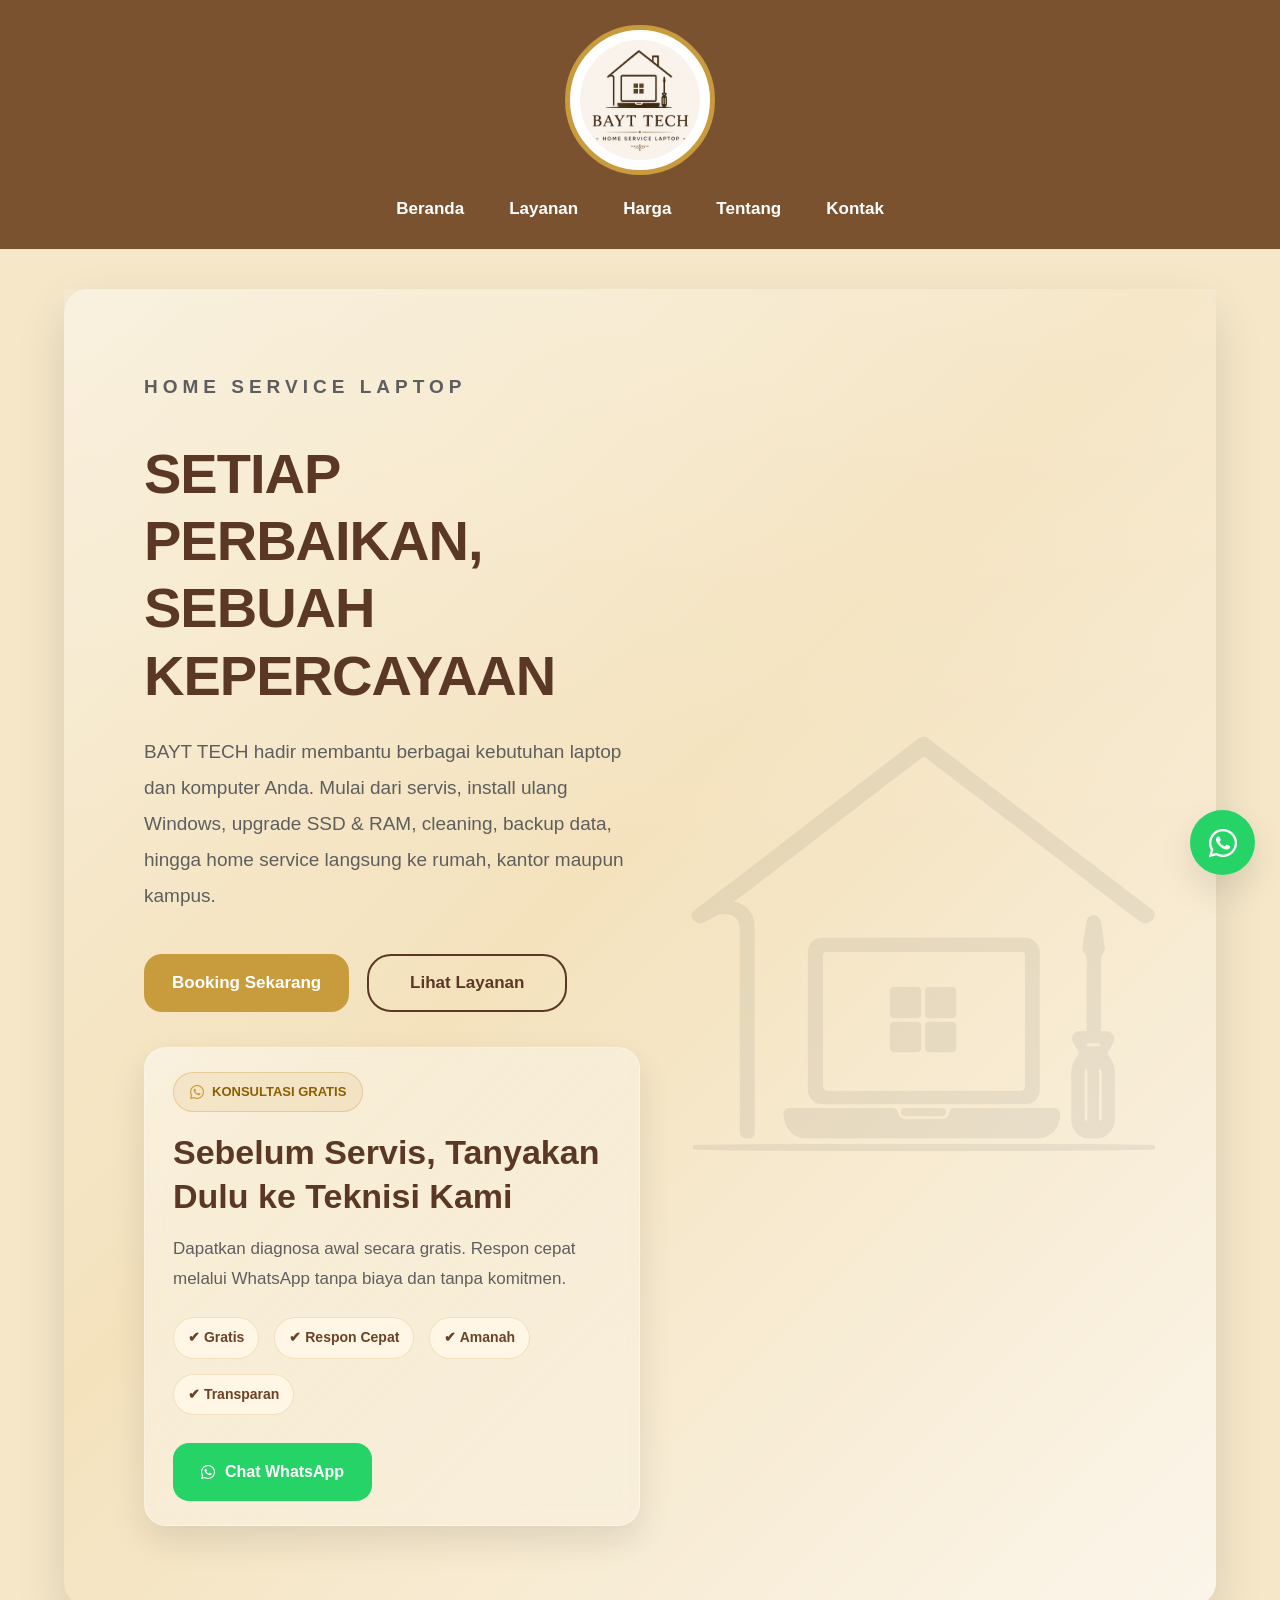
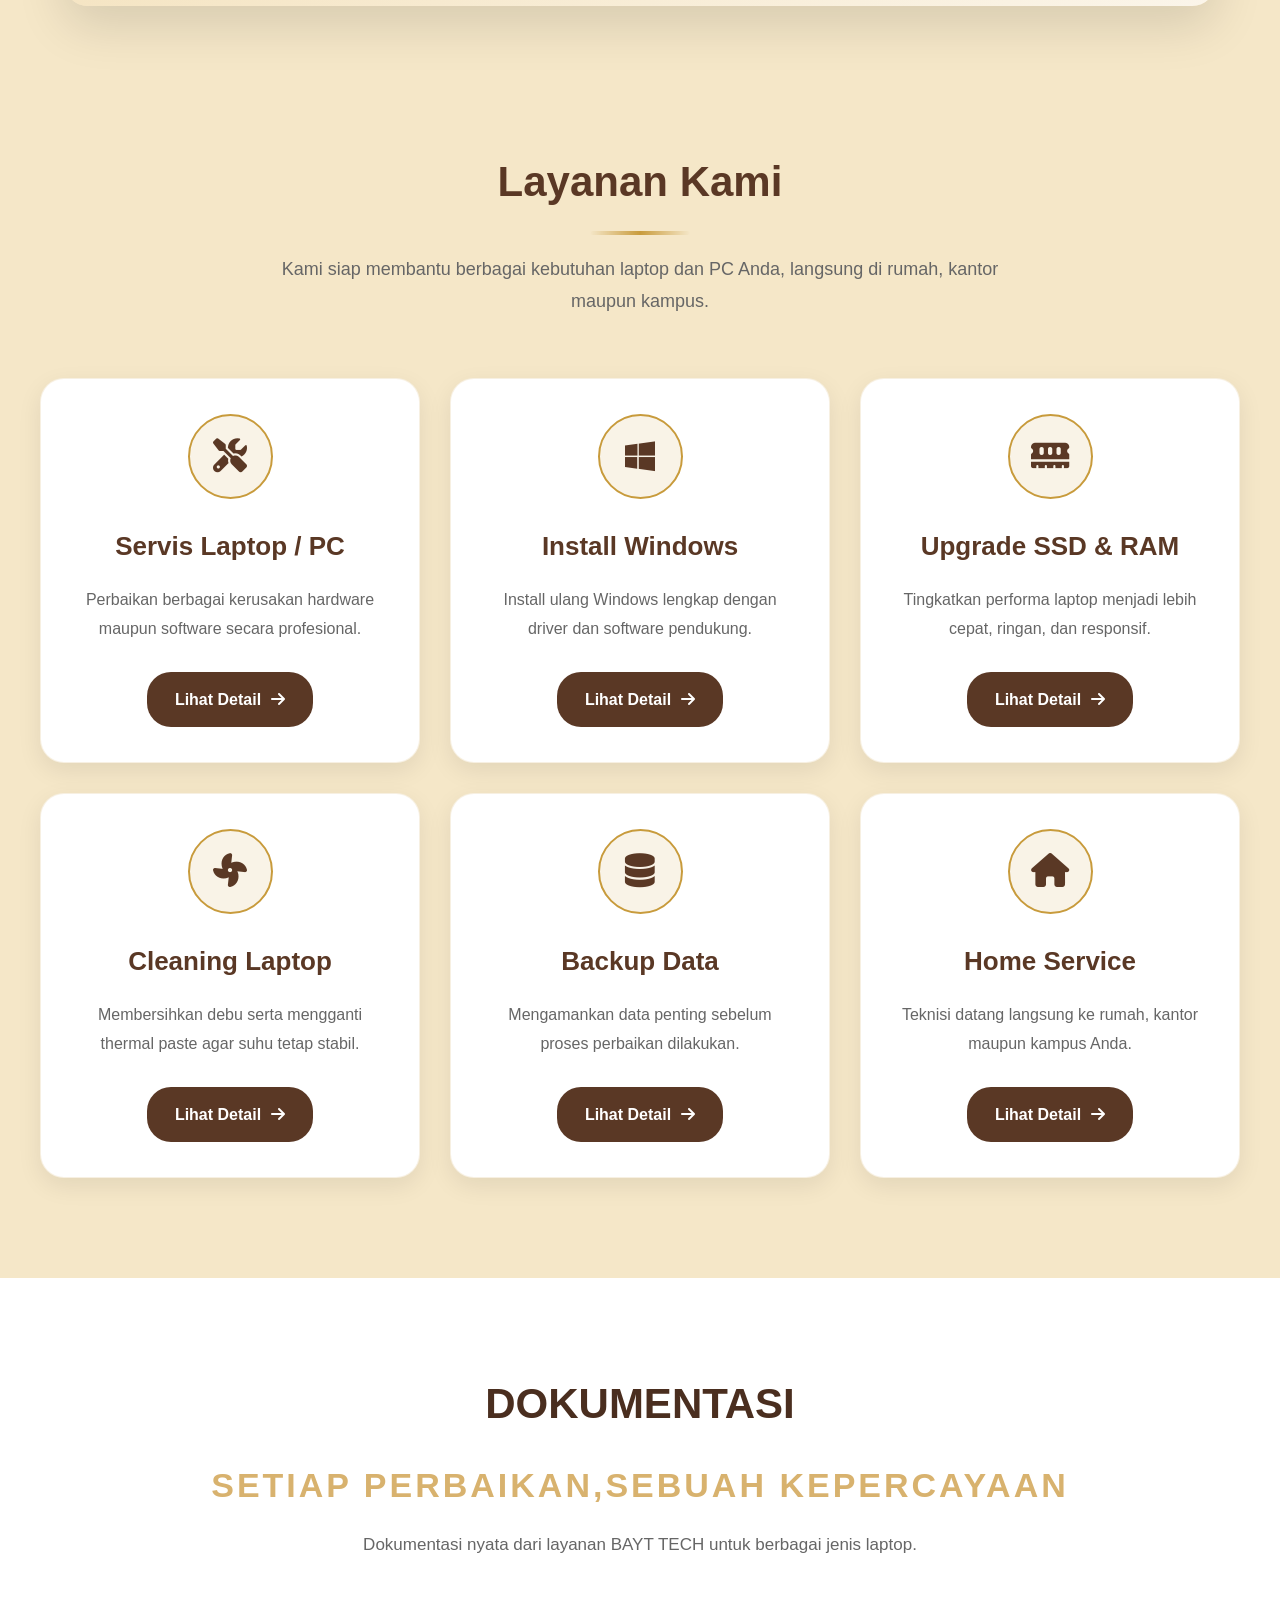
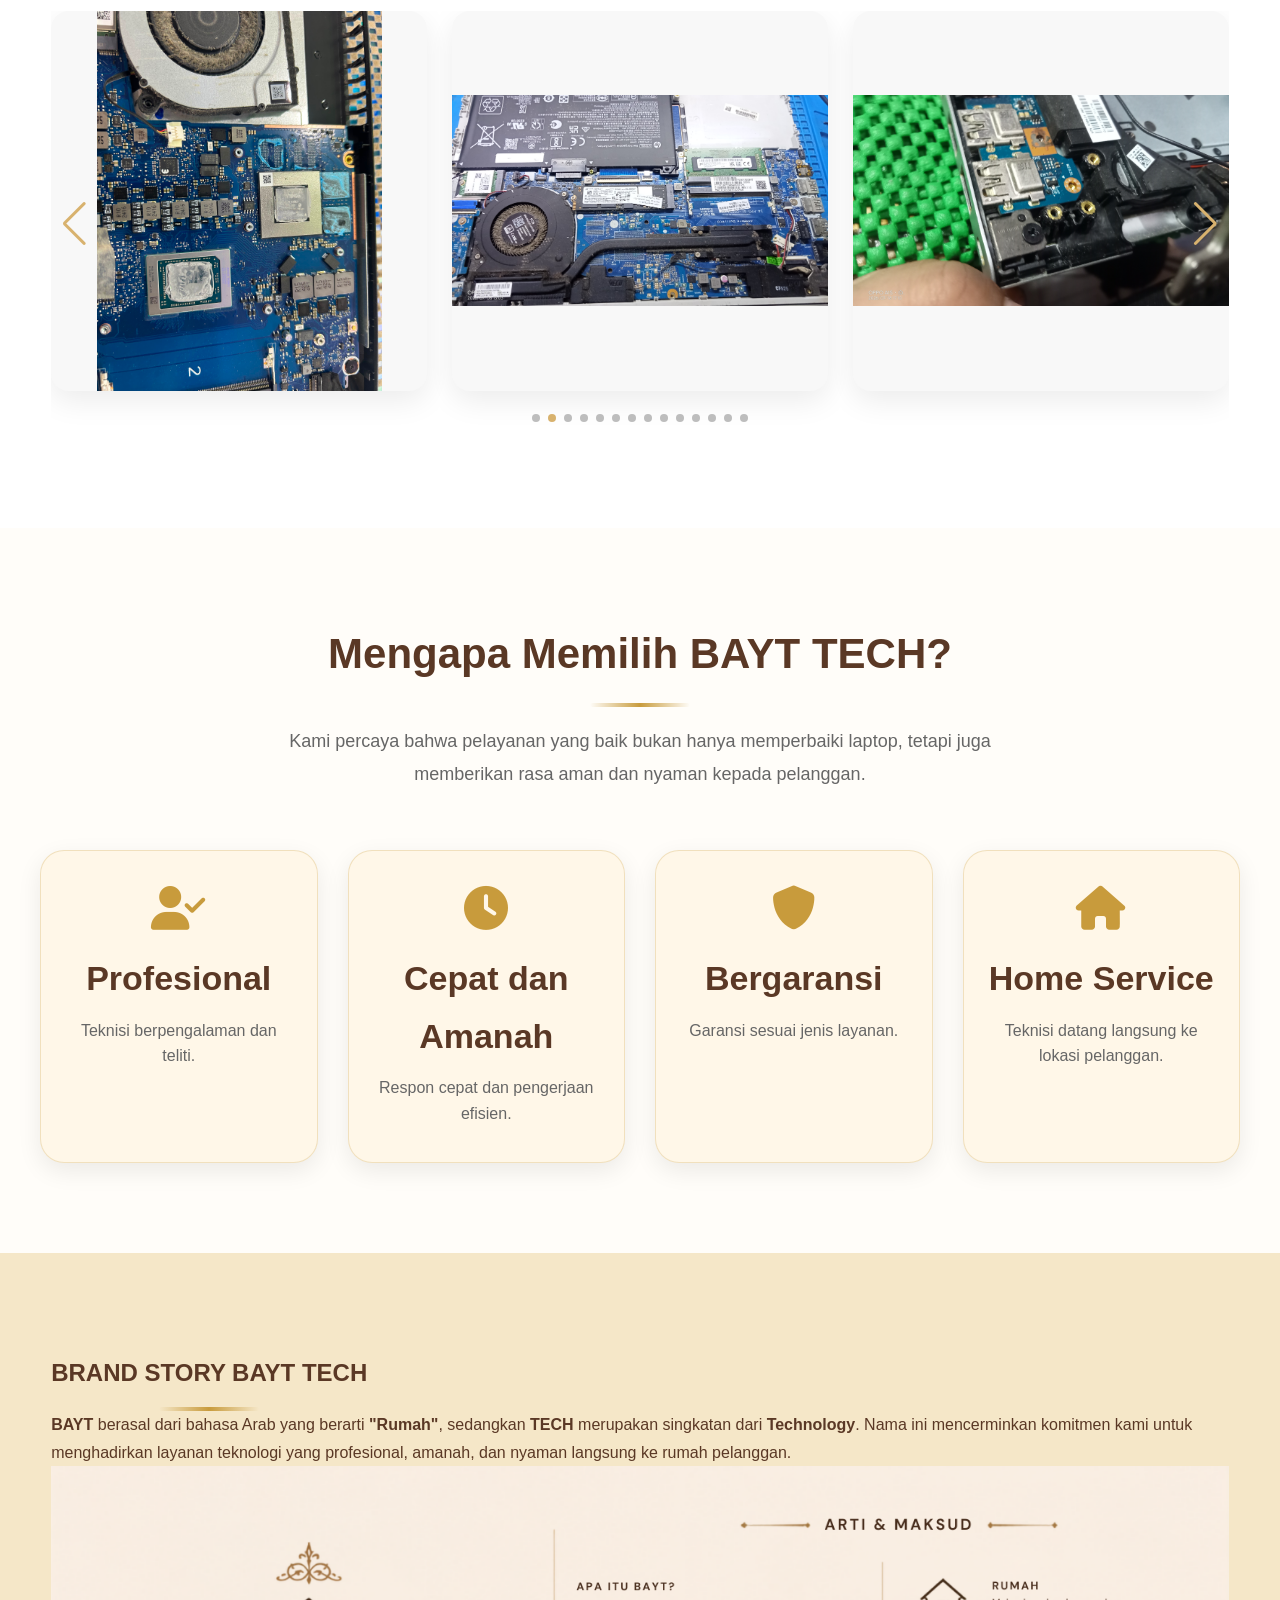
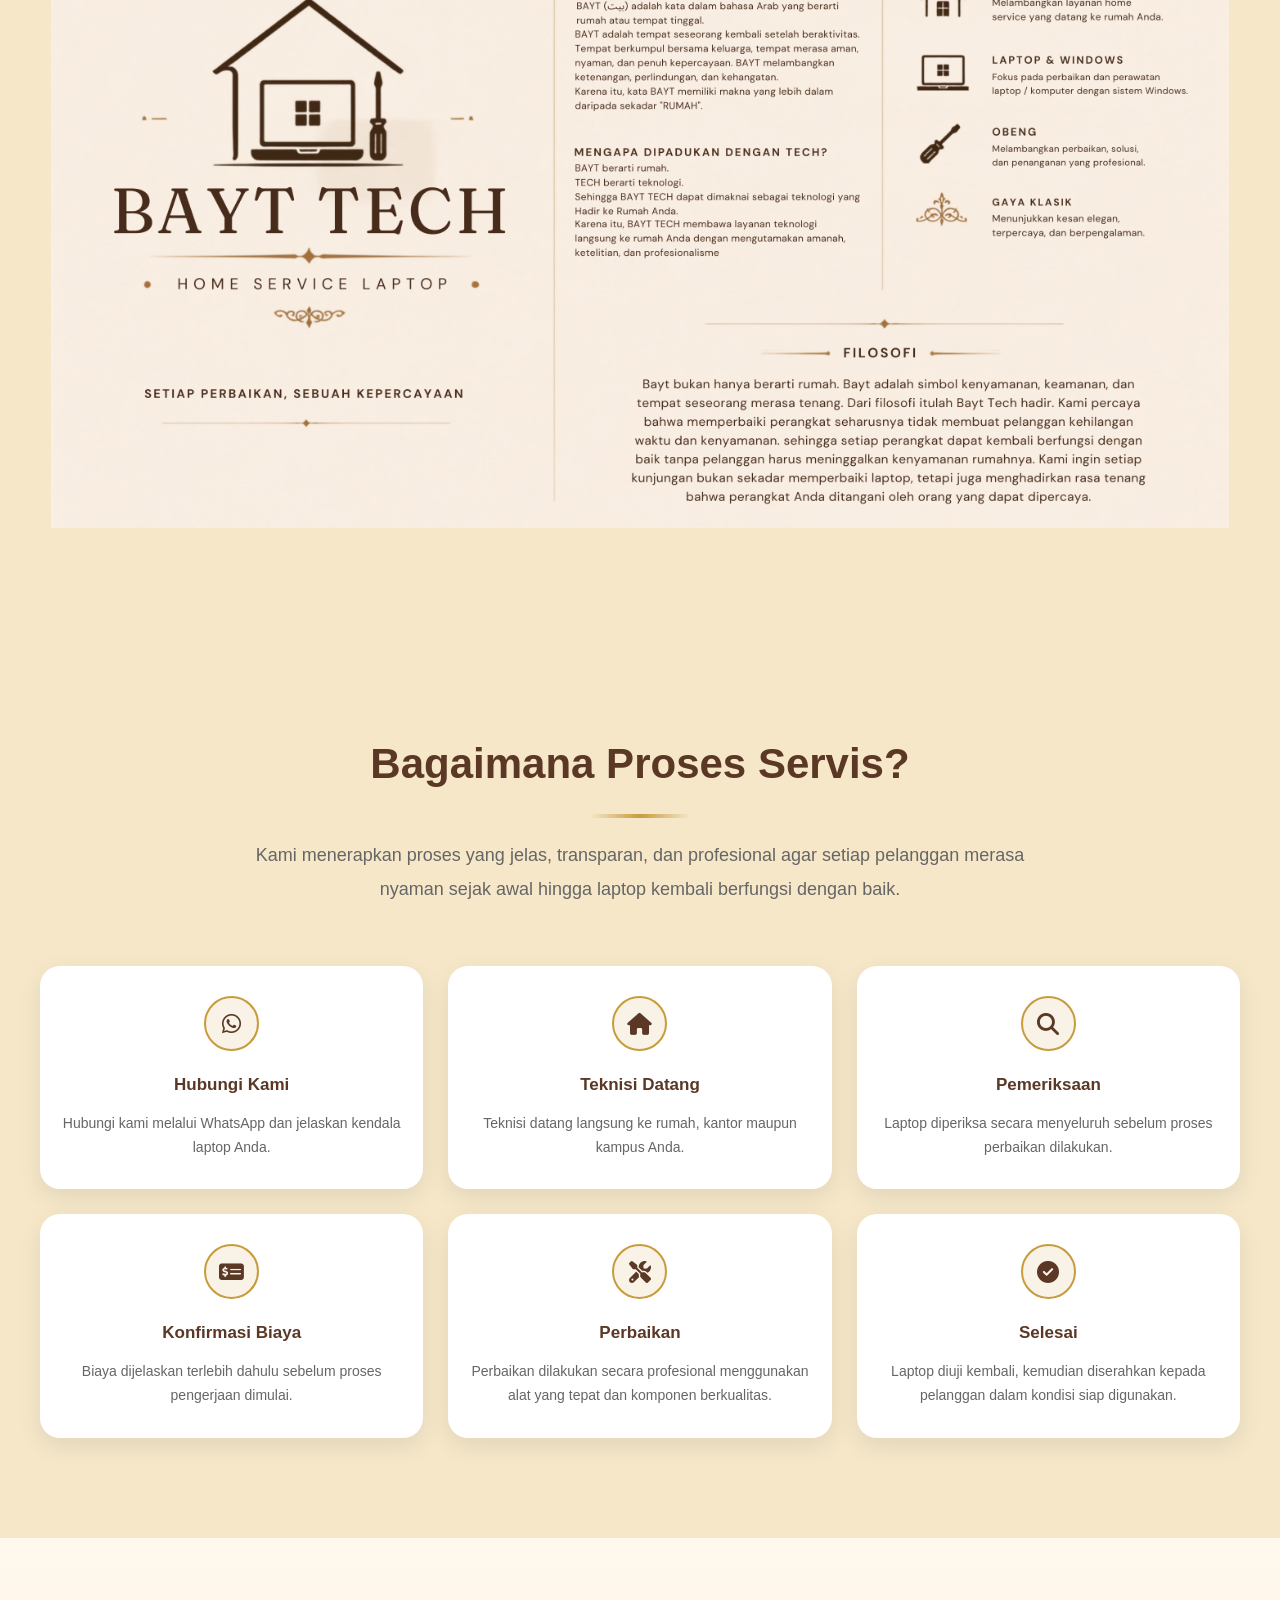
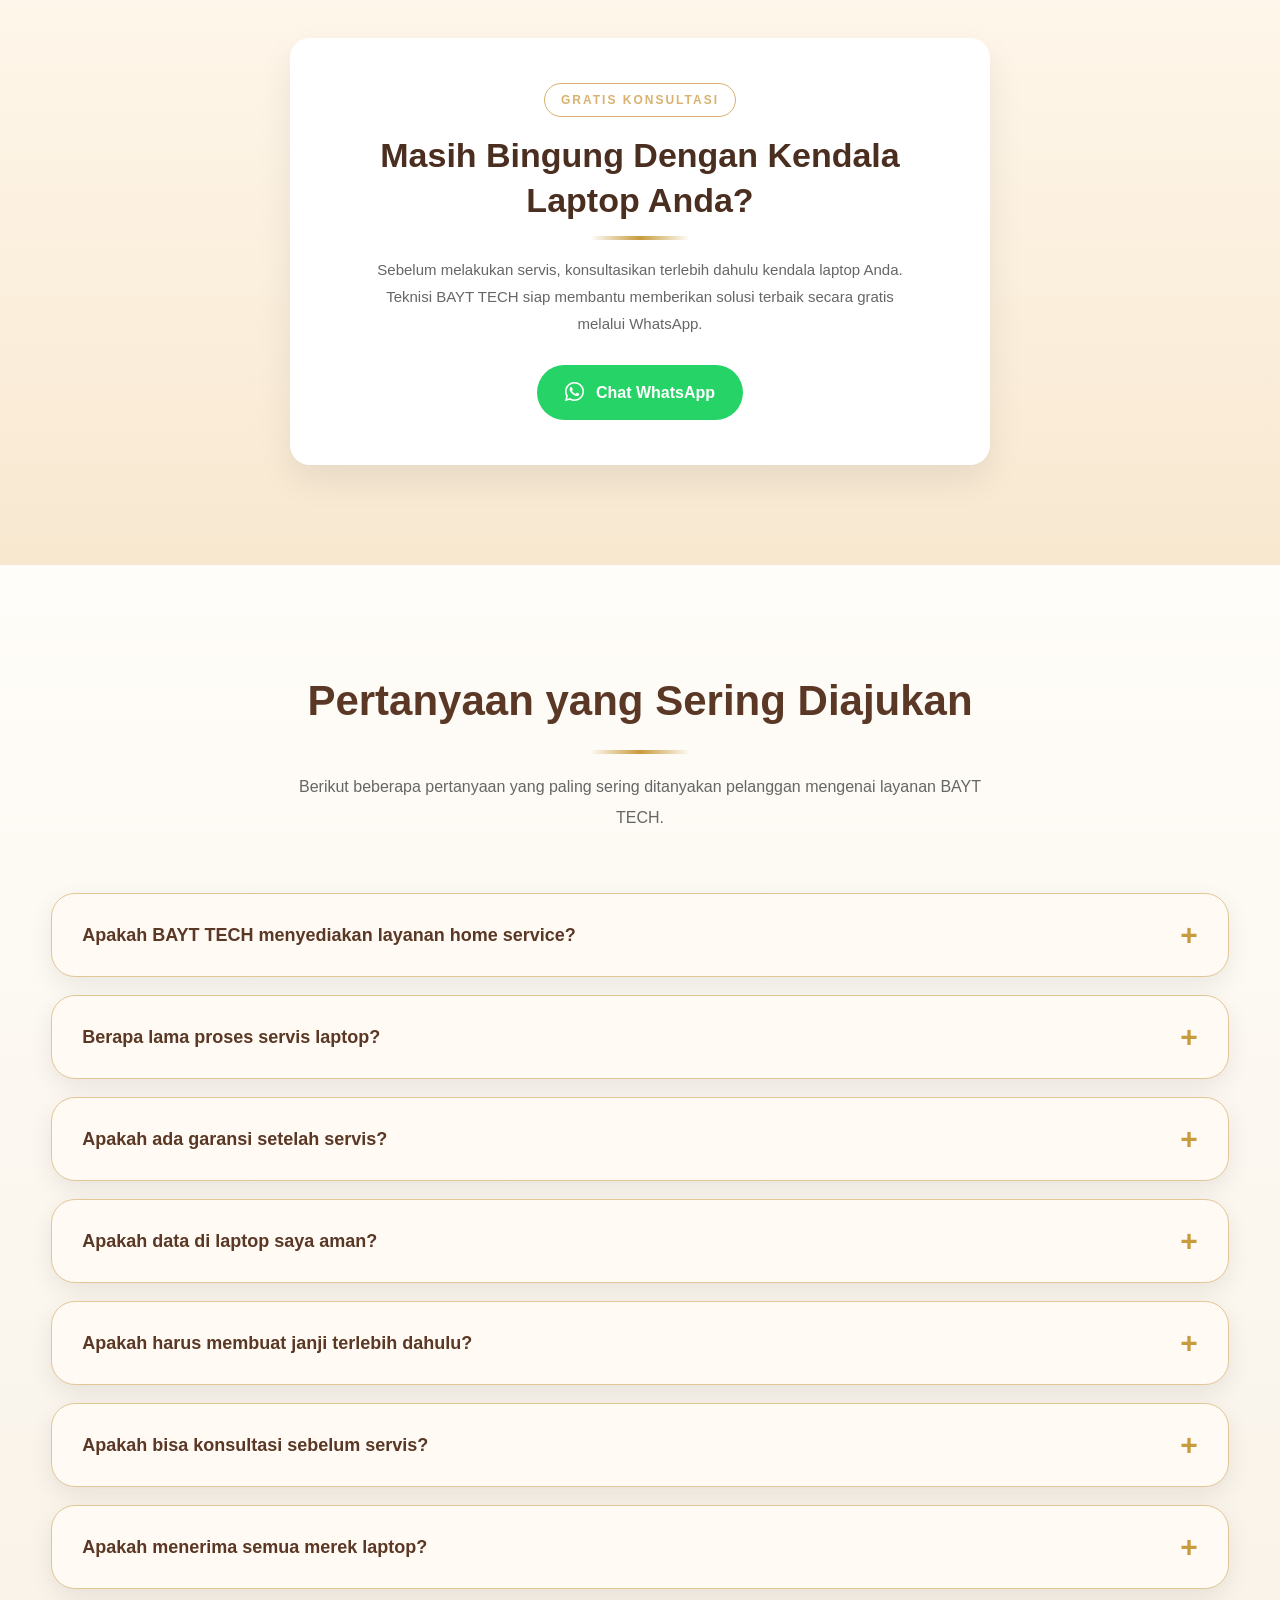
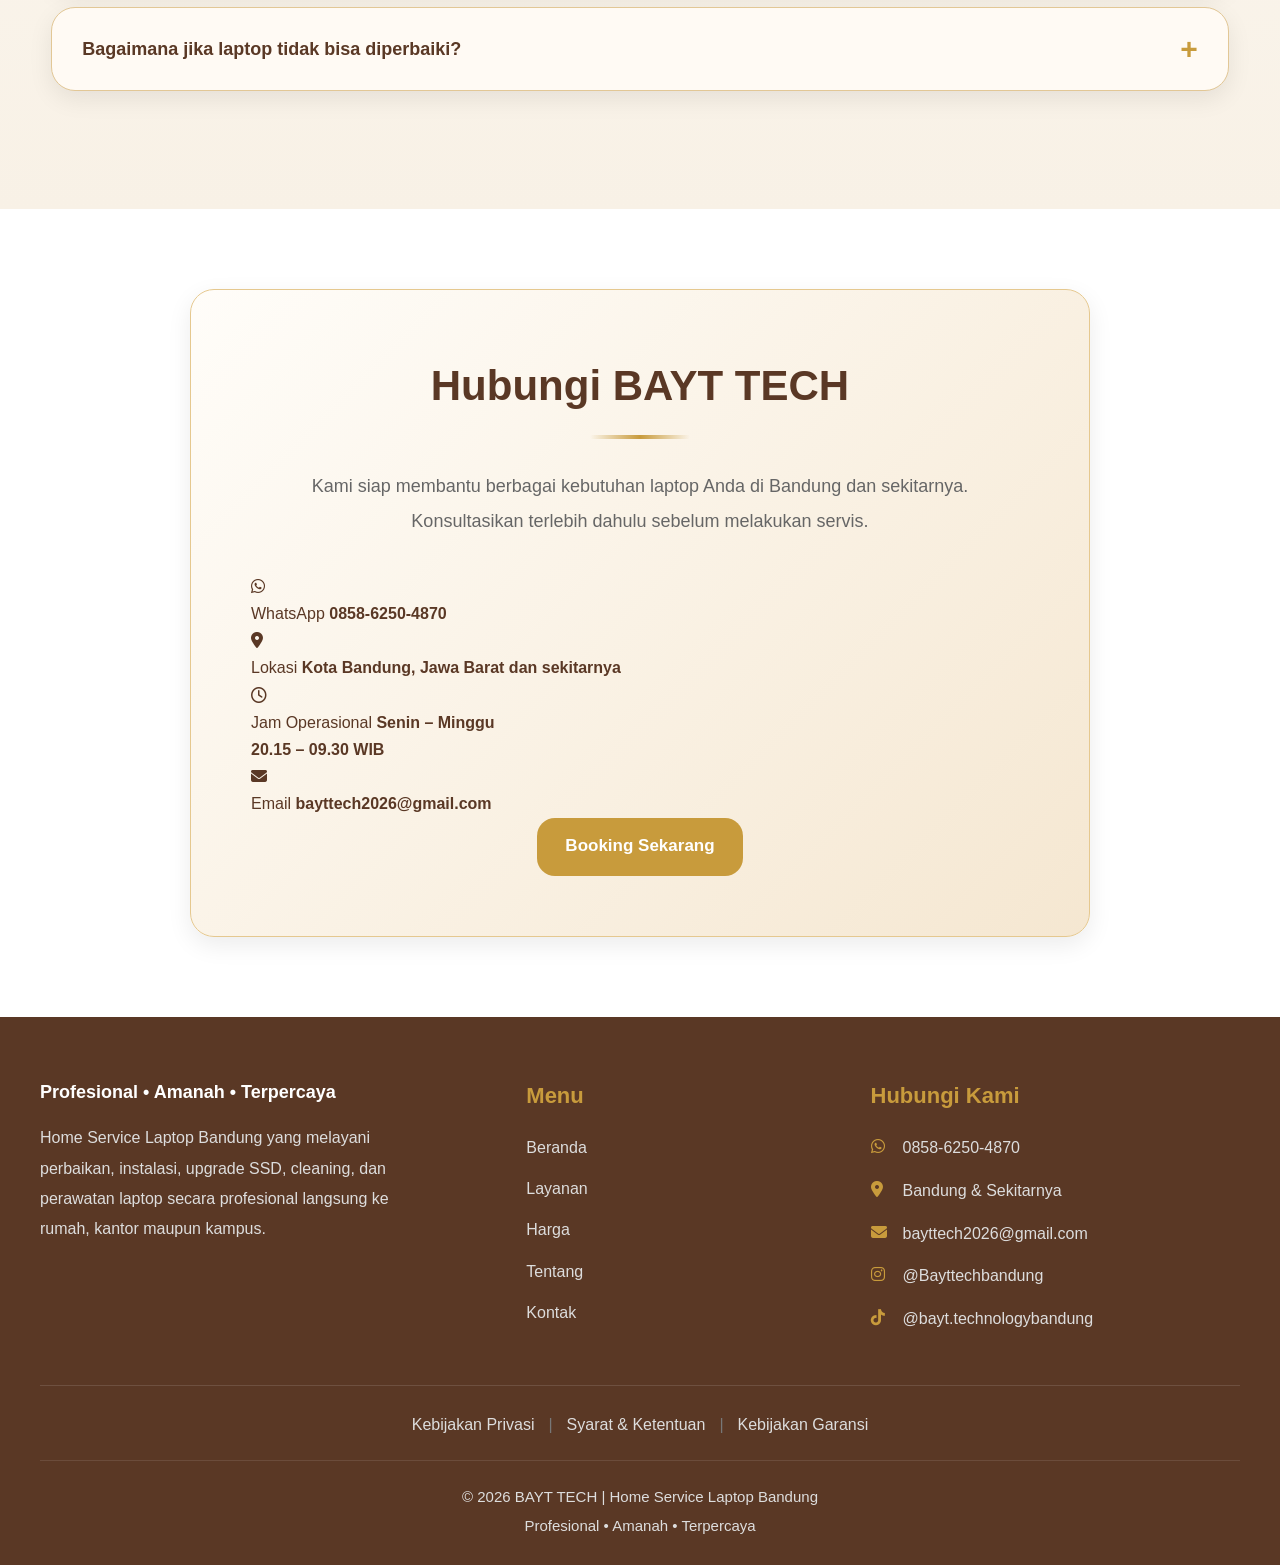
==== index.html @ 3b08e5ac "upload website bayttech" ====
<!DOCTYPE html>
<html lang="id">

<head>

    <!-- =====================================================
         BASIC META
    ====================================================== -->

    <meta charset="UTF-8">

    <meta name="viewport"
          content="width=device-width, initial-scale=1.0">

    <title>BAYT TECH | Home Service Laptop Bandung - servis laptop panggilan</title>

    <meta name="description"
          content="BAYT TECH menyediakan layanan Home Service Laptop di Bandung. Servis Laptop, Install Windows, Upgrade SSD & RAM, Cleaning Laptop, Backup Data, dan Teknisi datang langsung ke rumah maupun kantor.">

    <meta name="keywords"
          content="Servis Laptop Bandung, Home Service Laptop Bandung, Install Windows Bandung, Upgrade SSD, Upgrade RAM, Cleaning Laptop, BAYT TECH">

    <meta name="author"
          content="BAYT TECH">

    <meta name="viewport" content="width=device-width, initial-scale=1.0">      
     
    <meta name="robots"
          content="index, follow">

    <meta name="theme-color"
          content="#4A2E1F">

    <!-- =====================================================
         FAVICON
    ====================================================== -->

    <link rel="icon"
          href="images/logo/favicon.ico"
          type="image/x-icon">

    <link rel="manifest"
          href="manifest.json">

    <!-- =====================================================
         OPEN GRAPH
    ====================================================== -->

    <meta property="og:type"
          content="website">

    <meta property="og:title"
          content="BAYT TECH | Home Service Laptop Bandung">

    <meta property="og:description"
          content="Setiap Perbaikan, Sebuah Kepercayaan.">

    <!-- =====================================================
         TWITTER
    ====================================================== -->

    <meta name="twitter:card"
          content="summary_large_image">

    <meta name="twitter:title"
          content="BAYT TECH | Home Service Laptop Bandung">

    <meta name="twitter:description"
          content="Setiap Perbaikan, Sebuah Kepercayaan.">

    <!-- =====================================================
         CSS
    ====================================================== -->
    
    <link rel="stylesheet" href="https://cdn.jsdelivr.net/npm/swiper@11/swiper-bundle.min.css">
    
    <link rel="stylesheet"
          href="style.css">

    <link rel="stylesheet"
          href="https://cdnjs.cloudflare.com/ajax/libs/font-awesome/6.5.2/css/all.min.css">

    <link rel="stylesheet"
          href="https://unpkg.com/aos@2.3.4/dist/aos.css">

    <link rel="preload"
      href="images/logo.png"
      as="image">

    <!-- =====================================================
         LOCAL BUSINESS SCHEMA
    ====================================================== -->

    <script type="application/ld+json">
{
    "@context":"https://schema.org",
    "@type":"ComputerRepair",
    "name":"BAYT TECH",
    "description":"Home Service Laptop Bandung. Servis Laptop, Install Windows, Upgrade SSD & RAM, Cleaning Laptop, Backup Data.",
    "image":"images/logo/logo.png",
    "slogan":"Setiap Perbaikan, Sebuah Kepercayaan.",
    "telephone":"+6285862504870",
    "address":{
        "@type":"PostalAddress",
        "addressLocality":"Bandung",
        "addressRegion":"Jawa Barat",
        "addressCountry":"ID"
    },
    "areaServed":"Bandung",
    "priceRange":"$$"
}
    </script>

</head>

<body>

<!-- =====================================================
     PRELOADER
====================================================== -->

<div id="preloader">

    <div class="loader-content">

        <img src="images/logo.png"
             alt="Logo BAYT TECH">

        <h2>BAYT TECH</h2>

        <p>
            Setiap Perbaikan, Sebuah Kepercayaan.
        </p>

        <div class="loader-spinner"></div>

    </div>

</div>

<!-- =====================================================
     HEADER
====================================================== -->

<header>

    <a href="index.html"
       class="logo">

        <img src="images/logo.png"
             alt="Logo BAYT TECH"
             loading="lazy"
     decoding="async">

    </a>

    <nav>

        <ul>

            <li><a href="#beranda">Beranda</a></li>

            <li><a href="#layanan">Layanan</a></li>

            <li><a href="harga.html">Harga</a></li>

            <li><a href="#tentang">Tentang</a></li>

            <li><a href="#kontak">Kontak</a></li>

        </ul>

    </nav>

</header>

<!-- =====================================================
     HERO
====================================================== -->

<section id="beranda"
         class="hero">

    <div class="hero-bg-logo"></div>

    <div class="hero-text"
         data-aos="fade-right">

        <p class="hero-subtitle">

            HOME SERVICE LAPTOP

        </p>

        <h1>

            SETIAP PERBAIKAN,
            <br>
            SEBUAH KEPERCAYAAN

        </h1>

        <p>

            BAYT TECH hadir membantu berbagai kebutuhan
            laptop dan komputer Anda.

            Mulai dari servis,
            install ulang Windows,
            upgrade SSD & RAM,
            cleaning,
            backup data,
            hingga home service langsung
            ke rumah, kantor maupun kampus.

        </p>

        <div class="hero-button">

            <a href="https://wa.me/6285862504870?text=Halo%20BAYT%20TECH.%0A%0ASaya%20ingin%20menggunakan%20layanan%20Home%20Service%20Laptop.%0A%0ANama%20:%0AAlamat%20:%0AJenis%20Laptop%20:%0AKeluhan%20:%0A%0ATerima%20kasih."
               target="_blank"
               target="_blank"
rel="noopener noreferrer"
               class="btn">

                Booking Sekarang

            </a>

            <a href="#layanan"
               class="btn2">

                Lihat Layanan

            </a>

        </div>

        <!-- CONSULT BANNER -->

        <div class="consult-banner">

            <div class="consult-badge">

                <i class="fa-brands fa-whatsapp"></i>

                <span>KONSULTASI GRATIS</span>

            </div>

            <h3>

                Sebelum Servis,
                Tanyakan Dulu ke Teknisi Kami

            </h3>

            <p>

                Dapatkan diagnosa awal secara gratis.
                Respon cepat melalui WhatsApp tanpa biaya
                dan tanpa komitmen.

            </p>

            <div class="consult-feature">

                <span>✔ Gratis</span>

                <span>✔ Respon Cepat</span>

                <span>✔ Amanah</span>

                <span>✔ Transparan</span>

            </div>

            <a href="https://wa.me/6285862504870?text=Halo%20BAYT%20TECH"
               target="_blank"
               target="_blank"
rel="noopener noreferrer"
               class="consult-button">

                <i class="fa-brands fa-whatsapp"></i>

                Chat WhatsApp

            </a>

        </div>

    </div>

</section>

<!-- =====================================================
     LAYANAN
====================================================== -->

<section id="layanan">

    <h2 data-aos="fade-up">

        Layanan Kami

    </h2>

    <p class="layanan-sub"
       data-aos="fade-up">

        Kami siap membantu berbagai kebutuhan laptop dan PC Anda,
        langsung di rumah, kantor maupun kampus.

    </p>

    <div class="service-grid">

        <!-- Servis Laptop -->

        <div class="service-card"
             data-aos="fade-up">

            <div class="icon">
                <i class="fa-solid fa-screwdriver-wrench"></i>
            </div>

            <h3>Servis Laptop / PC</h3>

            <p>

                Perbaikan berbagai kerusakan hardware
                maupun software secara profesional.

            </p>

            <a href="servis-laptop.html"
               class="service-btn">

                Lihat Detail

                <i class="fa-solid fa-arrow-right"></i>

            </a>

        </div>

        <!-- Install Windows -->

        <div class="service-card"
             data-aos="fade-up"
             data-aos-delay="100">

            <div class="icon">
                <i class="fa-brands fa-windows"></i>
            </div>

            <h3>Install Windows</h3>

            <p>

                Install ulang Windows lengkap
                dengan driver dan software pendukung.

            </p>

            <a href="install-windows.html"
               class="service-btn">

                Lihat Detail

                <i class="fa-solid fa-arrow-right"></i>

            </a>

        </div>

        <!-- Upgrade -->

        <div class="service-card"
             data-aos="fade-up"
             data-aos-delay="200">

            <div class="icon">
                <i class="fa-solid fa-memory"></i>
            </div>

            <h3>Upgrade SSD & RAM</h3>

            <p>

                Tingkatkan performa laptop menjadi
                lebih cepat, ringan, dan responsif.

            </p>

            <a href="upgrade-ssd.html"
               class="service-btn">

                Lihat Detail

                <i class="fa-solid fa-arrow-right"></i>

            </a>

        </div>

        <!-- Cleaning -->

        <div class="service-card"
             data-aos="fade-up">

            <div class="icon">
                <i class="fa-solid fa-fan"></i>
            </div>

            <h3>Cleaning Laptop</h3>

            <p>

                Membersihkan debu serta mengganti
                thermal paste agar suhu tetap stabil.

            </p>

            <a href="cleaning-laptop.html"
               class="service-btn">

                Lihat Detail

                <i class="fa-solid fa-arrow-right"></i>

            </a>

        </div>

        <!-- Backup -->

        <div class="service-card"
             data-aos="fade-up"
             data-aos-delay="100">

            <div class="icon">
                <i class="fa-solid fa-database"></i>
            </div>

            <h3>Backup Data</h3>

            <p>

                Mengamankan data penting sebelum
                proses perbaikan dilakukan.

            </p>

            <a href="backup-data.html"
               class="service-btn">

                Lihat Detail

                <i class="fa-solid fa-arrow-right"></i>

            </a>

        </div>

        <!-- Home Service -->

        <div class="service-card"
             data-aos="fade-up"
             data-aos-delay="200">

            <div class="icon">
                <i class="fa-solid fa-house"></i>
            </div>

            <h3>Home Service</h3>

            <p>

                Teknisi datang langsung ke rumah,
                kantor maupun kampus Anda.

            </p>

            <a href="home-service.html"
               class="service-btn">

                Lihat Detail

                <i class="fa-solid fa-arrow-right"></i>

            </a>

        </div>

    </div>

</section>

<!-- ================= GALERI ================= -->

<section class="gallery">

    <div class="container">

      <div class="gallery-header">

    <H2>DOKUMENTASI</H2>

    <span>SETIAP PERBAIKAN,SEBUAH KEPERCAYAAN</span>
    <p>
        Dokumentasi nyata dari layanan
BAYT TECH untuk berbagai jenis laptop.
    </p>

</div>

        <div class="swiper gallerySwiper">

            <div class="swiper-wrapper">

                <div class="swiper-slide">
                    <img src="images/gallery/gallery1.webp" alt="Gallery 1">
                </div>

                <div class="swiper-slide">
                    <img src="images/gallery/gallery2.webp" alt="Gallery 2">
                </div>

                <div class="swiper-slide">
                    <img src="images/gallery/gallery3.webp" alt="Gallery 3">
                </div>

                <div class="swiper-slide">
                    <img src="images/gallery/gallery4.webp" alt="Gallery 4">
                </div>

                <div class="swiper-slide">
                    <img src="images/gallery/gallery5.webp" alt="Gallery 5">
                </div>

                <div class="swiper-slide">
                    <img src="images/gallery/gallery6.webp" alt="Gallery 6">
                </div>

                <div class="swiper-slide">
                    <img src="images/gallery/gallery7.webp" alt="Gallery 7">
                </div>

                <div class="swiper-slide">
                    <img src="images/gallery/gallery8.webp" alt="Gallery 8">
                </div>

                <div class="swiper-slide">
                    <img src="images/gallery/gallery9.webp" alt="Gallery 9">
                </div>

                <div class="swiper-slide">
                    <img src="images/gallery/gallery10.webp" alt="Gallery 10">
                </div>

                <div class="swiper-slide">
                    <img src="images/gallery/gallery11.webp" alt="Gallery 11">
                </div>

                <div class="swiper-slide">
                    <img src="images/gallery/gallery12.webp" alt="Gallery 12">
                </div>

                <div class="swiper-slide">
                    <img src="images/gallery/gallery13.webp" alt="Gallery 13">
                </div>

                <div class="swiper-slide">
                    <img src="images/gallery/gallery14.webp" alt="Gallery 14">
                </div>


            </div>

            <div class="swiper-pagination"></div>

            <div class="swiper-button-prev"></div>

            <div class="swiper-button-next"></div>

        </div>

    </div>

</section>

<!-- =====================================================
     MENGAPA MEMILIH BAYT TECH
====================================================== -->

<section id="tentang"
         class="statistik">

    <h2 data-aos="fade-up">

        Mengapa Memilih BAYT TECH?

    </h2>

    <p data-aos="fade-up">

        Kami percaya bahwa pelayanan yang baik
        bukan hanya memperbaiki laptop,
        tetapi juga memberikan rasa aman
        dan nyaman kepada pelanggan.

    </p>

    <div class="statistik-grid">

        <div class="stat-card"
             data-aos="zoom-in">

            <i class="fa-solid fa-user-check"></i>

            <h3>Profesional</h3>

            <span>

                Teknisi berpengalaman
                dan teliti.

            </span>

        </div>

        <div class="stat-card"
             data-aos="zoom-in"
             data-aos-delay="100">

            <i class="fa-solid fa-clock"></i>

            <h3>Cepat dan Amanah</h3>

            <span>

                Respon cepat
                dan pengerjaan efisien.

            </span>

        </div>

        <div class="stat-card"
             data-aos="zoom-in"
             data-aos-delay="200">

            <i class="fa-solid fa-shield"></i>

            <h3>Bergaransi</h3>

            <span>

                Garansi sesuai
                jenis layanan.

            </span>

        </div>

        <div class="stat-card"
             data-aos="zoom-in"
             data-aos-delay="300">

            <i class="fa-solid fa-house"></i>

            <h3>Home Service</h3>

            <span>

                Teknisi datang
                langsung ke lokasi pelanggan.

            </span>

        </div>

    </div>

</section>

<!-- =====================================================
     BRAND STORY BAYT TECH
====================================================== -->

<section class="bayt-story">

    <div class="container">

        <div class="section-title">

            <h2>BRAND STORY BAYT TECH</h2>

            <p>

                <strong>BAYT</strong> berasal dari bahasa Arab yang berarti
                <strong>"Rumah"</strong>, sedangkan
                <strong>TECH</strong> merupakan singkatan dari
                <strong>Technology</strong>.

                Nama ini mencerminkan komitmen kami untuk menghadirkan
                layanan teknologi yang profesional, amanah,
                dan nyaman langsung ke rumah pelanggan.

            </p>

        </div>

        <img src="images/background-bayt-tech.png"
             alt="Brand Story BAYT TECH"
             class="bayt-story-image"
             loading="lazy"
     decoding="async">

    </div>

</section>

<!-- =====================================================
     PROSES LAYANAN
====================================================== -->

<section class="service-process">

    <div class="process-header">

        

        <h2>

            Bagaimana Proses Servis?

        </h2>

        <p>

            Kami menerapkan proses yang jelas,
            transparan, dan profesional
            agar setiap pelanggan merasa nyaman
            sejak awal hingga laptop kembali
            berfungsi dengan baik.

        </p>

    </div>

    <div class="process-grid">

        <!-- STEP 1 -->

        <div class="process-card reveal reveal-delay-1">

            <div class="process-icon">

                <i class="fa-brands fa-whatsapp"></i>

            </div>

            <h3>Hubungi Kami</h3>

            <p>

                Hubungi kami melalui WhatsApp
                dan jelaskan kendala laptop Anda.

            </p>

        </div>

        <!-- STEP 2 -->

         <div class="process-card reveal reveal-delay-2">

            <div class="process-icon">

                <i class="fa-solid fa-house"></i>

            </div>

            <h3>Teknisi Datang</h3>

            <p>

                Teknisi datang langsung ke rumah,
                kantor maupun kampus Anda.

            </p>

        </div>

        <!-- STEP 3 -->

        <div class="process-card reveal reveal-delay-3">

            <div class="process-icon">

                <i class="fa-solid fa-magnifying-glass"></i>

            </div>

            <h3>Pemeriksaan</h3>

            <p>

                Laptop diperiksa secara menyeluruh
                sebelum proses perbaikan dilakukan.

            </p>

        </div>

        <!-- STEP 4 -->

        <div class="process-card reveal reveal-delay-4">

            <div class="process-icon">

                <i class="fa-solid fa-money-check-dollar"></i>

            </div>

            <h3>Konfirmasi Biaya</h3>

            <p>

                Biaya dijelaskan terlebih dahulu
                sebelum proses pengerjaan dimulai.

            </p>

        </div>

        <!-- STEP 5 -->

        <div class="process-card reveal reveal-delay-5">

            <div class="process-icon">

                <i class="fa-solid fa-screwdriver-wrench"></i>

            </div>

            <h3>Perbaikan</h3>

            <p>

                Perbaikan dilakukan secara profesional
                menggunakan alat yang tepat
                dan komponen berkualitas.

            </p>

        </div>

        <!-- STEP 6 -->

        <div class="process-card reveal reveal-delay-5">

            <div class="process-icon">

                <i class="fa-solid fa-circle-check"></i>

            </div>

            <h3>Selesai</h3>

            <p>

                Laptop diuji kembali,
                kemudian diserahkan kepada pelanggan
                dalam kondisi siap digunakan.

            </p>

        </div>

    </div>

</section>

<!-- ===========================================
            PREMIUM CTA
=========================================== -->

<section class="cta-premium">

    <div class="container">

        <div class="cta-box">

            <span class="cta-badge">
                GRATIS KONSULTASI
            </span>

            <h2>
                Masih Bingung Dengan Kendala Laptop Anda?
            </h2>

            <p>
                Sebelum melakukan servis, konsultasikan terlebih dahulu
                kendala laptop Anda. Teknisi BAYT TECH siap membantu
                memberikan solusi terbaik secara gratis melalui WhatsApp.
            </p>

            <a href="https://wa.me/6285862504870"
               target="_blank"
               rel="noopener noreferrer"
               class="cta-button">

                <i class="fa-brands fa-whatsapp"></i>

                Chat WhatsApp

            </a>

        </div>

    </div>

</section>


<!-- =====================================================
     FAQ
====================================================== -->

<section class="faq">

    <div class="container">

        <div class="section-title">

            <h2>

                Pertanyaan yang Sering Diajukan

            </h2>

            <p>

                Berikut beberapa pertanyaan yang paling
                sering ditanyakan pelanggan mengenai
                layanan BAYT TECH.

            </p>

        </div>

        <!-- FAQ 1 -->

        <div class="faq-item">

            <button class="faq-question">

                Apakah BAYT TECH menyediakan layanan home service?

                <span>+</span>

            </button>

            <div class="faq-answer">

                <p>

                    Ya.
                    Kami menyediakan layanan home service
                    untuk wilayah Bandung dan sekitarnya,
                    sehingga Anda tidak perlu membawa
                    laptop ke tempat servis.

                </p>

            </div>

        </div>

        <!-- FAQ 2 -->

        <div class="faq-item">

            <button class="faq-question">

                Berapa lama proses servis laptop?

                <span>+</span>

            </button>

            <div class="faq-answer">

                <p>

                    Lama pengerjaan tergantung tingkat
                    kerusakan.
                    Servis ringan biasanya selesai
                    pada hari yang sama.

                </p>

            </div>

        </div>

        <!-- FAQ 3 -->

        <div class="faq-item">

            <button class="faq-question">

                Apakah ada garansi setelah servis?

                <span>+</span>

            </button>

            <div class="faq-answer">

                <p>

                    Ya.
                    Garansi diberikan sesuai
                    jenis layanan dan komponen
                    yang diganti.

                </p>

            </div>

        </div>

        <!-- FAQ 4 -->

        <div class="faq-item">

            <button class="faq-question">

                Apakah data di laptop saya aman?

                <span>+</span>

            </button>

            <div class="faq-answer">

                <p>

                    Kami menjaga privasi pelanggan.
                    Data tidak akan dibuka,
                    dipindahkan,
                    maupun disebarkan
                    tanpa izin.

                </p>

            </div>

        </div>

        <!-- FAQ 5 -->

        <div class="faq-item">

            <button class="faq-question">

                Apakah harus membuat janji terlebih dahulu?

                <span>+</span>

            </button>

            <div class="faq-answer">

                <p>

                    Sangat disarankan
                    agar teknisi dapat datang
                    sesuai jadwal yang disepakati.

                </p>

            </div>

        </div>

        <!-- FAQ 6 -->

        <div class="faq-item">

            <button class="faq-question">

                Apakah bisa konsultasi sebelum servis?

                <span>+</span>

            </button>

            <div class="faq-answer">

                <p>

                    Tentu.
                    Konsultasi awal dapat dilakukan
                    melalui WhatsApp
                    tanpa biaya.

                </p>

            </div>

        </div>

        <!-- FAQ 7 -->

        <div class="faq-item">

            <button class="faq-question">

                Apakah menerima semua merek laptop?

                <span>+</span>

            </button>

            <div class="faq-answer">

                <p>

                    Ya.
                    Kami melayani ASUS,
                    Acer,
                    HP,
                    Lenovo,
                    Dell,
                    MSI,
                    Apple,
                    dan berbagai merek lainnya.

                </p>

            </div>

        </div>

        <!-- FAQ 8 -->

        <div class="faq-item">

            <button class="faq-question">

                Bagaimana jika laptop tidak bisa diperbaiki?

                <span>+</span>

            </button>

            <div class="faq-answer">

                <p>

                    Kami akan menjelaskan hasil pemeriksaan
                    secara jujur serta memberikan
                    rekomendasi terbaik
                    sebelum tindakan apa pun dilakukan.

                </p>

            </div>

        </div>

    </div>

</section>

<!-- =====================================================
     KONTAK
====================================================== -->

<section id="kontak"
         class="service-detail">

    <div class="service-container">

        <!-- Informasi -->

        <div class="service-content"
             data-aos="fade-right">

            <h2>

                Hubungi BAYT TECH

            </h2>

            <p class="contact-desc">

                Kami siap membantu berbagai kebutuhan
                laptop Anda di Bandung dan sekitarnya.
                Konsultasikan terlebih dahulu
                sebelum melakukan servis.

            </p>

            <div class="contact-list">

                <div class="contact-item">

                    <i class="fa-brands fa-whatsapp"></i>

                    <div>

                        <span>WhatsApp</span>

                        <strong>

                            0858-6250-4870

                        </strong>

                    </div>

                </div>

                <div class="contact-item">

                    <i class="fa-solid fa-location-dot"></i>

                    <div>

                        <span>Lokasi</span>

                        <strong>

                            Kota Bandung,
                            Jawa Barat
                            dan sekitarnya

                        </strong>

                    </div>

                </div>

                <div class="contact-item">

                    <i class="fa-regular fa-clock"></i>

                    <div>

                        <span>Jam Operasional</span>

                        <strong>

                            Senin – Minggu
                            <br>
                            20.15 – 09.30 WIB

                        </strong>

                    </div>

                </div>

                <div class="contact-item">

                    <i class="fa-solid fa-envelope"></i>

                    <div>

                        <span>Email</span>

                        <strong>

                            bayttech2026@gmail.com

                        </strong>

                    </div>

                </div>

            </div>

            <div class="detail-button">

                <a href="https://wa.me/6285862504870?text=Halo%20BAYT%20TECH.%0A%0ASaya%20ingin%20menggunakan%20layanan%20Home%20Service%20Laptop.%0A%0ANama%20:%0AAlamat%20:%0AJenis%20Laptop%20:%0AKeluhan%20:%0A%0ATerima%20kasih."
                   target="_blank"
                   class="btn">

                    Booking Sekarang

                </a>

            </div>

        </div>


    </div>

</section>

<!-- =====================================================
                        FOOTER
====================================================== -->

<footer>

    <div class="footer-container">

        <!-- ================= ABOUT ================= -->

        <div class="footer-about">


            <h4 class="footer-tagline">

                Profesional • Amanah • Terpercaya

            </h4>

            <p>

                Home Service Laptop Bandung yang melayani
                perbaikan, instalasi, upgrade SSD, cleaning,
                dan perawatan laptop secara profesional
                langsung ke rumah, kantor maupun kampus.

            </p>

        </div>

        <!-- ================= MENU ================= -->

        <div>

            <h3 class="footer-title">

                Menu

            </h3>

            <ul class="footer-links">

                <li><a href="#beranda">Beranda</a></li>

                <li><a href="#layanan">Layanan</a></li>

                <li><a href="harga.html">Harga</a></li>

                <li><a href="#tentang">Tentang</a></li>

                <li><a href="#kontak">Kontak</a></li>

            </ul>

        </div>

        <!-- ================= KONTAK ================= -->

        <div class="footer-contact">

            <h3 class="footer-title">

                Hubungi Kami

            </h3>

            <div class="contact-info">

                <p>

                    <i class="fa-brands fa-whatsapp"></i>

                    <a href="https://wa.me/6285862504870" target="_blank">

                        0858-6250-4870

                    </a>

                </p>

                <p>

                    <i class="fa-solid fa-location-dot"></i>

                    Bandung & Sekitarnya

                </p>

                <p>

                    <i class="fa-solid fa-envelope"></i>

                    <a href="mailto:bayttech2026@gmail.com">

                        bayttech2026@gmail.com

                    </a>

                </p>

                <p>

                    <i class="fa-brands fa-instagram"></i>

                    <a href="https://www.instagram.com/Bayttechbandung" target="_blank">

                        @Bayttechbandung

                    </a>

                </p>

                <p>

                    <i class="fa-brands fa-tiktok"></i>

                    <a href="https://www.tiktok.com/@bayt.technologybandung" target="_blank">

                        @bayt.technologybandung

                    </a>

                </p>

            </div>

        </div>

    </div>

    <!-- ================= LEGAL ================= -->

    <div class="footer-divider"></div>

    <div class="footer-legal">

        <a href="privacy-policy.html">

            Kebijakan Privasi

        </a>

        <span>|</span>

        <a href="terms.html">

            Syarat & Ketentuan

        </a>

        <span>|</span>

        <a href="garansi.html">

            Kebijakan Garansi

        </a>

    </div>

    <!-- ================= COPYRIGHT ================= -->

    <div class="footer-bottom">

        © 2026 BAYT TECH | Home Service Laptop Bandung

        <br>

        Profesional • Amanah • Terpercaya

    </div>

</footer>

<!-- =====================================================
     FLOATING WHATSAPP
====================================================== -->

<a href="https://wa.me/6285862504870?text=Halo%20BAYT%20TECH.%0ASaya%20ingin%20menggunakan%20layanan%20Home%20Service%20Laptop."
   class="floating-wa"
   target="_blank"
   aria-label="Chat WhatsApp">

    <i class="fa-brands fa-whatsapp"></i>

</a>

<!-- =====================================================
     SCROLL TO TOP
====================================================== -->

<button id="scrollTopBtn"
        aria-label="Kembali ke atas">

    <i class="fa-solid fa-arrow-up"></i>

</button>

<!-- =====================================================
     JAVASCRIPT
====================================================== -->

<script src="https://unpkg.com/aos@2.3.4/dist/aos.js"></script>

<script>

    AOS.init({

        duration: 900,
        once: true

    });

</script>

<script src="script.js" defer></script>

<script src="https://cdn.jsdelivr.net/npm/swiper@11/swiper-bundle.min.js"></script>



</body>

</html>
---- style.css ----
/*==================================================
BAYT TECH CSS
PART 1
FOUNDATION
RESET • ROOT • GLOBAL • HEADER • NAVBAR • BUTTON
==================================================*/

/*==================================================
RESET
==================================================*/

*,
*::before,
*::after{
    margin:0;
    padding:0;
    box-sizing:border-box;
}

/*==================================================
ROOT VARIABLES
==================================================*/

:root{

    /* Brand */

    --brown:#5A3825;
    --brown-dark:#4A2E1F;
    --brown-light:#7A5230;

    --gold:#C89B3C;

    --cream:#F5E7C8;
    --cream-light:#FFFDF9;

    --white:#FFFFFF;

    /* Text */

    --text:#555555;
    --text-light:#777777;

    /* Effect */

    --radius:20px;

    --shadow-sm:0 8px 25px rgba(0,0,0,.08);
    --shadow-md:0 15px 35px rgba(0,0,0,.10);
    --shadow-lg:0 20px 50px rgba(0,0,0,.12);

    --transition:.35s ease;

}

/*==================================================
GLOBAL
==================================================*/

html{

    scroll-behavior:smooth;

    scroll-padding-top:90px;

}

body{

    font-family:Arial, Helvetica, sans-serif;

    background:var(--cream);

    color:var(--brown);

    overflow-x:hidden;

    line-height:1.7;

}

img{

    display:block;

    max-width:100%;

}

a{

    text-decoration:none;

}

ul{

    list-style:none;

}

section{

    padding:100px 0;

}

/*==================================================
CONTAINER
==================================================*/

.container{

    width:min(1180px,92%);

    margin:auto;

}

/*==================================================
HEADER
==================================================*/

header{

    background:var(--brown-light);

    padding:25px 0;

}

/*==================================
NAVBAR SCROLLED
==================================*/

header{

    transition:all .35s ease;

}

header.scrolled{

    background:rgba(255,255,255,.96);

    backdrop-filter:blur(12px);

    box-shadow:0 10px 30px rgba(0,0,0,.08);

}

/*==================================================
LOGO
==================================================*/

.logo{

    display:flex;

    justify-content:center;

    align-items:center;

}

.logo img{

    width:150px;

    height:150px;

    object-fit:cover;

    border-radius:50%;

    background:var(--white);

    border:5px solid var(--gold);

    padding:10px;

}

/*==================================================
NAVIGATION
==================================================*/

nav{

    margin-top:20px;

}

nav ul{

    display:flex;

    justify-content:center;

    align-items:center;

    gap:45px;

    flex-wrap:wrap;

}

nav ul li a{

    color:var(--white);

    font-size:17px;

    font-weight:600;

    transition:var(--transition);

}

nav ul li a.active{

    color: var(--gold);

    position: relative;

}

nav ul li a.active::after{

    content:"";

    position:absolute;

    left:50%;

    bottom:-8px;

    transform:translateX(-50%);

    width:24px;

    height:3px;

    border-radius:10px;

    background:var(--gold);

}

nav ul li a:hover,
nav ul li a.active{

    color:var(--gold);

}

/*==================================================
GLOBAL BUTTON
==================================================*/

.btn,
.btn2{

    display:inline-flex;

    justify-content:center;

    align-items:center;

    min-width:200px;

    height:58px;

    padding:0 28px;

    border-radius:24px;

    font-size:17px;

    font-weight:700;

    transition:var(--transition);

}

.btn{

    display:inline-flex;
    justify-content:center;
    align-items:center;

    min-width:200px;
    height:58px;

    padding:0 28px;

    border-radius:18px;

    background:var(--gold);

    color:#fff;

    font-weight:700;

    position:relative;

    overflow:hidden;

    transition:all .35s ease;

}

.btn::before{

    content:"";

    position:absolute;

    top:0;

    left:-120%;

    width:70%;

    height:100%;

    background:linear-gradient(

        90deg,

        transparent,

        rgba(255,255,255,.45),

        transparent

    );

    transform:skewX(-25deg);

    transition:.8s;

}

.btn:hover{

    background:var(--brown);
    
    transform:translateY(-4px);

    box-shadow:0 15px 35px rgba(0,0,0,.18);
}

.btn:hover::before{

    left:170%;

}

.btn2{

    border:2px solid var(--brown);

    color:var(--brown);

    background:transparent;

}

.btn2:hover{

    background:var(--brown);

    color:var(--white);

}

/*==================================================
BAYT TECH CSS
PART 2
HERO • CONSULT CTA • STATISTIK
==================================================*/

/*==================================================
HERO
==================================================*/

.hero{

    position:relative;
    overflow:visible;

    width:90%;
    max-width:1400px;

    margin:40px auto;

    padding:80px;

    min-height:650px;

    display:flex;
    justify-content:space-between;
    align-items:center;

    border-radius:24px;

    background:linear-gradient(
        135deg,
        #F8EED8 0%,
        #F4E2BD 45%,
        #FBF5EA 100%
    );

    box-shadow:var(--shadow-lg);

}

.hero::before{

    content:"";

    position:absolute;

    inset:0;

    background:linear-gradient(
        rgba(255,255,255,.18),
        transparent 45%
    );

    pointer-events:none;

}

/*==================================================
HERO CONTENT
==================================================*/

.hero-text{

    width:50%;
    position:relative;
    z-index:2;

}

.hero-subtitle{

    font-size:16px;

    font-weight:700;

    letter-spacing:5px;

    color:#777;

    margin-bottom:18px;

}

.hero h1{

    font-size:56px;

    font-weight:800;

    line-height:1.2;

    letter-spacing:-1px;

    color:var(--brown);

    margin-bottom:25px;

}

.hero p{

    max-width:560px;

    font-size:19px;

    color:#5e5e5e;

    line-height:1.9;

    margin-bottom:35px;

}

.hero-button{

    display:flex;

    gap:18px;

    margin-top:40px;

    flex-wrap:wrap;

}

/*==================================================
BACKGROUND LOGO
==================================================*/

.hero-bg-logo{

    position:absolute;

    top:50%;

    right:40px;

    width:500px;

    height:500px;

    transform:translateY(-50%);

    background:url("images/bg-icon-putih.png") center/contain no-repeat;

    opacity:.08;

    pointer-events:none;

    z-index:1;

}

/*==================================================
CONSULT BANNER
==================================================*/

.consult-banner{

    width:100%;

    max-width:560px;

    margin-top:35px;

    padding:24px 28px;

    border-radius:22px;

    background:linear-gradient(

        135deg,

        rgba(255,255,255,.45),

        rgba(255,255,255,.18)

    );

    backdrop-filter:blur(10px);

    border:1px solid rgba(255,255,255,.35);

    box-shadow:var(--shadow-md);

}

.consult-badge{

    display:inline-flex;

    align-items:center;

    gap:8px;

    padding:8px 16px;

    border-radius:50px;

    background:rgba(200,155,60,.12);

    border:1px solid rgba(200,155,60,.35);

    color:#8B5E00;

    font-size:13px;

    font-weight:700;

}

.consult-badge i{

    color:var(--gold);

    font-size:16px;

}

.consult-banner h3{

    margin:18px 0 15px;

    font-size:34px;

    font-weight:800;

    color:var(--brown);

    line-height:1.3;

}

.consult-banner p{

    font-size:17px;

    color:#5f5f5f;

    line-height:1.8;

    margin-bottom:22px;

}

.consult-feature{

    display:flex;

    gap:15px;

    flex-wrap:wrap;

    margin-bottom:28px;

}

.consult-feature span{

    padding:8px 14px;

    border-radius:30px;

    background:#FFF6E5;

    border:1px solid rgba(200,155,60,.25);

    color:#6B4226;

    font-size:14px;

    font-weight:600;

}

.consult-button{

    display:inline-flex;

    justify-content:center;

    align-items:center;

    gap:10px;

    padding:15px 28px;

    border-radius:16px;

    background:#25D366;

    color:#fff;

    font-size:16px;

    font-weight:700;

    transition:var(--transition);

}

.consult-button:hover{

    background:#1EBE5B;

    transform:translateY(-3px);

}

/*==================================================
STATISTIK
==================================================*/

.statistik{

    background:#FFFDF9;

    text-align:center;

    padding:90px 40px;

}

.statistik h2{

    font-size:42px;

    color:var(--brown);

    margin-bottom:18px;

}

.statistik>p{

    max-width:760px;

    margin:0 auto 60px;

    font-size:18px;

    color:#666;

    line-height:1.8;

}

.statistik-grid{

    max-width:1200px;

    margin:auto;

    display:grid;

    grid-template-columns:repeat(4,1fr);

    gap:30px;

}

.stat-card{

    padding:35px 25px;

    border-radius:24px;

    background:#FFF7E8;

    border:1px solid rgba(200,155,60,.25);

    box-shadow:var(--shadow-sm);

    transition:var(--transition);

}

.stat-card:hover{

    transform:translateY(-12px);

    box-shadow:0 25px 50px rgba(0,0,0,.15);

}

.stat-card i{

    font-size:44px;

    color:var(--gold);

    margin-bottom:20px;

}

.stat-card h3{

    font-size:34px;

    color:var(--brown);

    margin-bottom:10px;

}

.stat-card span{

    display:block;

    color:#666;

    font-size:16px;

    line-height:1.6;

}

/*==================================================
BAYT TECH CSS
PART 3
LAYANAN • SERVICE DETAIL • PROCESS
==================================================*/

/*==================================================
LAYANAN
==================================================*/

#layanan{

    background:var(--cream);

    text-align:center;

}

#layanan h2{

    font-size:42px;

    color:var(--brown);

    margin-bottom:18px;

}

.layanan-sub{

    max-width:760px;

    margin:0 auto 60px;

    color:#666;

    font-size:18px;

    line-height:1.8;

}

/*==================================================
SERVICE GRID
==================================================*/

.service-grid{

    max-width:1200px;

    margin:auto;

    display:grid;

    grid-template-columns:repeat(3,1fr);

    gap:30px;

}

/*==================================================
SERVICE CARD
==================================================*/

.service-card{

    position: relative;

    overflow: hidden;

    background: #fff;

    padding: 35px;

    border-radius: 24px;

    box-shadow: var(--shadow-sm);

    transition: all .35s ease;

    border: 1px solid rgba(200,155,60,.15);

}

.service-card::before{

    content:"";

    position:absolute;

    top:0;

    left:-120%;

    width:70%;

    height:100%;

    background:linear-gradient(

        90deg,

        transparent,

        rgba(255,255,255,.55),

        transparent

    );

    transform:skewX(-25deg);

    transition:.8s;

}

.service-card:hover{

    transform:translateY(-10px);

    box-shadow:0 25px 55px rgba(0,0,0,.15);

    border-color:rgba(200,155,60,.45);

}

.service-card:hover::before{

    left:170%;

}

/*==================================================
SERVICE ICON
==================================================*/

.icon{

    width:85px;

    height:85px;

    margin:0 auto 25px;

    display:flex;

    justify-content:center;

    align-items:center;

    border-radius:50%;

    background:rgba(200,155,60,.12);

    border:2px solid var(--gold);

    color:var(--brown);

    font-size:34px;

    transition:var(--transition);

}

.service-card:hover .icon{

    background:var(--gold);

    color:#fff;

    transform:rotate(12deg) scale(1.12);

    box-shadow:0 12px 25px rgba(200,155,60,.35);

}

/*==================================================
SERVICE CONTENT
==================================================*/

.service-card h3{

    font-size:26px;

    color:var(--brown);

    margin-bottom:18px;

}

.service-card p{

    color:#666;

    line-height:1.8;

    margin-bottom:28px;

}

/*==================================================
SERVICE BUTTON
==================================================*/

.service-btn{

    display:inline-flex;

    align-items:center;

    gap:10px;

    padding:14px 28px;

    border-radius:24px;

    background:var(--brown);

    color:#fff;

    font-weight:700;

    transition:var(--transition);

}

.service-btn:hover{

    background:var(--gold);

}

.service-btn i{

    transition:var(--transition);

}

.service-btn:hover i{

    transform:translateX(6px);

}

/*==================================================
SERVICE DETAIL
==================================================*/

.service-detail{

    background:#fff;

    padding:80px 20px;

}

.service-container{

    max-width:900px;

    margin:0 auto;

}

/*==================================================
SERVICE CONTENT BOX
==================================================*/

.service-content{

    padding:60px;

    border-radius:24px;

    background:linear-gradient(
        135deg,
        #fffdf9,
        #f5e7d1
    );

    border:1px solid #e5c88f;

    box-shadow:var(--shadow-sm);

}

/*==================================================
TITLE
==================================================*/

.service-content h2{

    display:block !important;

    visibility:visible !important;

    opacity:1 !important;

    color:var(--brown) !important;

    font-size:42px !important;

    text-align:center !important;

    margin:0 0 30px !important;

}

.service-content > p{

    max-width:700px;

    margin:0 auto 35px;

    color:#666;

    font-size:18px;

    line-height:1.9;

    text-align:center;

}

.service-content h3{

    color:var(--brown);

    text-align:center;

    margin-bottom:25px;

}



/*==================================================
SERVICE LIST
==================================================*/

.service-content ul{

    list-style:none;

    padding:0;

    margin:40px 0;

    display:grid;

    grid-template-columns:repeat(2,1fr);

    gap:18px 35px;

}

.service-content li{

    display:flex;

    align-items:center;

    gap:12px;

    color:#555;

    font-size:17px;

}

.service-content li i{

    color:var(--gold);

    font-size:20px;

}

/*==================================================
BUTTON
==================================================*/

.detail-button{

    display:flex;

    justify-content:center;

    gap:18px;

    flex-wrap:wrap;

}

/*==================================================
SERVICE PROCESS
==================================================*/

.service-process{

    background:var(--cream);

}

.process-header{

    max-width:800px;

    margin:0 auto 60px;

    text-align:center;

}

.process-header img{

    width:150px;

    margin:0 auto 25px;

}

.process-header h2{

    font-size:42px;

    color:var(--brown);

    margin-bottom:20px;

}

.process-header p{

    color:#666;

    font-size:18px;

    line-height:1.9;

}

/*==================================================
PROCESS GRID
==================================================*/

.process-grid{

    max-width:1200px;

    margin:auto;

    display:grid;

    grid-template-columns:repeat(3,1fr);

    gap:25px;

}

/*==================================================
PROCESS CARD
==================================================*/

.process-card{

    background:#fff;

    padding:30px 22px;

    border-radius:20px;

    text-align:center;

    box-shadow:var(--shadow-sm);

    transition:var(--transition);

}

.process-card:hover{

    transform:translateY(-12px);

    box-shadow:0 25px 50px rgba(0,0,0,.15);

}

/*==================================================
PROCESS ICON
==================================================*/

.process-icon{

    width:55px;

    height:55px;

    margin:0 auto 20px;

    display:flex;

    justify-content:center;

    align-items:center;

    border-radius:50%;

    background:rgba(200,155,60,.12);

    border:2px solid var(--gold);

    color:var(--brown);

    font-size:22px;

    transition:var(--transition);

}

.process-card:hover .process-icon{

    background:var(--gold);

    color:#fff;

    transform:rotate(10deg) scale(1.08);

}

/*==================================================
PROCESS CONTENT
==================================================*/

.process-card h3{

    color:var(--brown);

    font-size:17px;

    margin-bottom:12px;

}

.process-card p{

    color:#666;

    line-height:1.7;

    font-size:14px;

}

header{

    background: var(--brown-light);

    padding: 25px 0;

}
/*==================================================
BAYT TECH CSS
PART 4
FAQ • PRICING • CTA • FOOTER
==================================================*/

/*==================================================
FAQ
==================================================*/

.faq{

    background:linear-gradient(
        180deg,
        #FFFDF9 0%,
        #F8F1E6 100%
    );

}

.faq .section-title{

    text-align:center;

    margin-bottom:60px;

}

.faq .section-title h2{
    
    font-size:42px;

    color:var(--brown);

    margin-bottom:18px;

}

.faq .section-title p{

    max-width:720px;

    margin:auto;

    color:#666;

    line-height:1.9;

}

.faq-item{

    margin-bottom:18px;

    background:#FFFAF4;

    border:1px solid #E2C796;

    border-radius:24px;

    overflow:hidden;

    box-shadow:var(--shadow-sm);

    transition:var(--transition);

}

.faq-item:hover{

    transform:translateY(-5px);

    box-shadow:var(--shadow-lg);

}

.faq-question{

    width:100%;

    padding:24px 30px;

    display:flex;

    justify-content:space-between;

    align-items:center;

    border:none;

    background:none;

    cursor:pointer;

    text-align:left;

    font-size:18px;

    font-weight:700;

    color:var(--brown);

}

.faq-question span{

    font-size:30px;

    color:var(--gold);

}

.faq-answer{

    max-height:0;

    overflow:hidden;

    transition:max-height .4s ease;

    background:#FFFDF9;

}

.faq-answer p{

    padding:0 30px 30px;

    color:#666;

    line-height:1.9;

}

.faq-item.active{

    border-left:5px solid var(--gold);

}

/*==================================================
PRICING
==================================================*/

.pricing{

    background:#F8F6F2;

}

.pricing-grid{

    display:grid;

    grid-template-columns:repeat(auto-fit,minmax(280px,1fr));

    gap:30px;

}

.price-card{

    position:relative;

    overflow:hidden;

    background:#fff;

    padding:35px;

    text-align:center;

    border-radius:24px;

    border:1px solid #eee;

    box-shadow:var(--shadow-sm);

    transition:var(--transition);

}

.price-card:hover{

    transform:translateY(-12px);

    box-shadow:0 25px 50px rgba(0,0,0,.15);

}

.price-card i{

    width:80px;

    height:80px;

    margin-bottom:20px;

    display:flex;

    justify-content:center;

    align-items:center;

    border-radius:50%;

    background:var(--brown-light);

    color:#fff;

    font-size:34px;

}

.price-card h2{

    color:var(--brown-light);

    font-size:36px;

    margin:20px 0;

}

.price-feature{

    margin:30px 0;

}

.price-feature li{

    margin:12px 0;

    color:#666;

}

.price-feature li i{

    margin-right:10px;

    color:#2ECC71;

}

.popular-badge{

    position:absolute;

    top:18px;

    right:-45px;

    padding:8px 50px;

    background:var(--gold);

    color:#fff;

    transform:rotate(45deg);

    font-size:13px;

    font-weight:700;

}

/* ================= CTA ================= */

.service-cta{

    background: linear-gradient(135deg,#FFFDF9,#F5E7D1);

    padding:80px 20px;

}

.cta-content{

    max-width:900px;

    margin:0 auto;

    text-align:center;

}

.cta-content h2{

    font-size:42px;

    color:var(--brown);

    margin-bottom:20px;

}

.cta-content p{

    max-width:700px;

    margin:0 auto 35px;

    color:#666;

    line-height:1.9;

    font-size:18px;

}

.cta-buttons{

    display:flex;

    justify-content:center;

    gap:18px;

    flex-wrap:wrap;

}


/*==================================================
                    FOOTER
==================================================*/

footer{

    background:var(--brown);

    color:#fff;

    padding:60px 30px 25px;

}

.footer-container{

    max-width:1200px;

    margin:auto;

    display:grid;

    grid-template-columns:1.5fr 1fr 1.3fr;

    gap:60px;

    align-items:flex-start;

}

/*================ LOGO =================*/

.footer-logo img{

    width:160px;

    display:block;

    margin-bottom:20px;

}

.footer-tagline{

    font-size:18px;

    font-weight:700;

    margin-bottom:16px;

    color:#fff;

}

.footer-about p{

    max-width:400px;

    color:#ddd;

    line-height:1.9;

}

/*================ TITLE =================*/

.footer-title{

    color:var(--gold);

    font-size:22px;

    margin-bottom:20px;

}

/*================ MENU =================*/

.footer-links{

    list-style:none;

    padding:0;

    margin:0;

}

.footer-links li{

    margin-bottom:14px;

}

.footer-links a{

    color:#ddd;

    text-decoration:none;

    transition:.3s;

}

.footer-links a:hover{

    color:var(--gold);

    padding-left:6px;

}

/*================ CONTACT =================*/

.contact-info{

    display:flex;

    flex-direction:column;

    gap:14px;

}

.contact-info p{

    display:flex;

    align-items:flex-start;

    gap:12px;

    margin:0;

    line-height:1.8;

    color:#ddd;

}

.contact-info i{

    color:var(--gold);

    width:20px;

    margin-top:4px;

    flex-shrink:0;

}

.contact-info a{

    color:#ddd;

    text-decoration:none;

    transition:.3s;

}

.contact-info a:hover{

    color:var(--gold);

}

/*================ DIVIDER =================*/

.footer-divider{

    max-width:1200px;

    margin:45px auto 25px;

    height:1px;

    background:rgba(255,255,255,.12);

}

/*================ LEGAL =================*/

.footer-legal{

    display:flex;

    justify-content:center;

    align-items:center;

    flex-wrap:wrap;

    gap:14px;

    margin-bottom:22px;

}

.footer-legal a{

    color:#ddd;

    text-decoration:none;

    transition:.3s;

}

.footer-legal a:hover{

    color:var(--gold);

}

.footer-legal span{

    color:#777;

}

/*================ COPYRIGHT =================*/

.footer-bottom{

    max-width:1200px;

    margin:auto;

    padding-top:22px;

    border-top:1px solid rgba(255,255,255,.10);

    text-align:center;

    color:#ddd;

    line-height:1.9;

    font-size:15px;

}

/*==================================================
                RESPONSIVE
==================================================*/

@media(max-width:992px){

footer{

    padding:55px 20px 25px;

}

.footer-container{

    grid-template-columns:1fr;

    gap:45px;

    text-align:center;

}

.footer-logo img{

    margin:0 auto 20px;

}

.footer-about p{

    max-width:100%;

    margin:auto;

}

.contact-info{

    align-items:center;

}

.contact-info p{

    justify-content:center;

}

.footer-title{

    margin-bottom:16px;

}

}

@media(max-width:576px){

.footer-logo img{

    width:140px;

}

.footer-tagline{

    font-size:17px;

}

.footer-title{

    font-size:20px;

}

.footer-about p{

    font-size:15px;

}

.footer-links li{

    margin-bottom:10px;

}

.footer-bottom{

    font-size:14px;

    line-height:1.8;

}

}

/*==================================================
BAYT TECH CSS
PART 5
FLOATING WA • SCROLL TOP • PRELOADER • RESPONSIVE
==================================================*/

/*==================================================
FLOATING WHATSAPP
==================================================*/

.floating-wa{

    position:fixed;

    right:25px;

    bottom:25px;

    width:65px;

    height:65px;

    display:flex;

    justify-content:center;

    align-items:center;

    border-radius:50%;

    background:#25D366;

    color:#fff;

    font-size:32px;

    text-decoration:none;

    box-shadow:var(--shadow-md);

    z-index:99999;

    transition:var(--transition);

}

.floating-wa:hover{

    transform:translateY(-5px) scale(1.08);

    box-shadow:var(--shadow-lg);

}

/*==================================================
SCROLL TO TOP
==================================================*/

#scrollTopBtn{

    position:fixed;

    right:25px;

    bottom:120px;

    width:55px;

    height:55px;

    display:flex;

    justify-content:center;

    align-items:center;

    border:none;

    border-radius:50%;

    background:var(--brown-dark);

    color:#fff;

    font-size:20px;

    cursor:pointer;

    opacity:0;

    visibility:hidden;

    transform:translateY(20px);

    transition:all .35s ease;

    z-index:99998;

}

#scrollTopBtn.show{

    opacity:1;

    visibility:visible;

    transform:translateY(0);

}

#scrollTopBtn:hover{

    background:var(--gold);

}

/*==================================================
PRELOADER
==================================================*/

#preloader{

    position:fixed;

    inset:0;

    display:flex;

    justify-content:center;

    align-items:center;

    background:var(--cream);

    z-index:999999;

    transition:.6s;

}

#preloader.hide{

    opacity:0;

    visibility:hidden;

}

.loader-content{

    display:flex;
    flex-direction:column;
    align-items:center;
    justify-content:center;

    text-align:center;

}

.loader-content img{

    width:120px;

    display:block;

    margin:0 auto 20px;

}

.loader-content h2{

    color:var(--brown);

    margin-bottom:10px;

}

.loader-content p{

    color:var(--brown-light);

    margin-bottom:25px;

}

.loader-spinner{

    width:45px;

    height:45px;

    margin:auto;

    border:4px solid rgba(90,56,37,.2);

    border-top-color:var(--brown);

    border-radius:50%;

    animation:spin .9s linear infinite;

}

@keyframes spin{

    to{

        transform:rotate(360deg);

    }

}

/*==================================================
SCROLL REVEAL
==================================================*/

.reveal{

    opacity:0;

    transform:translateY(50px);

    transition:.8s ease;

}

.reveal.active{

    opacity:1;

    transform:translateY(0);

}

/*==================================
STAGGER ANIMATION
==================================*/

.reveal{

    opacity:0;

    transform:translateY(40px);

    transition:opacity .7s ease,
               transform .7s ease;

}

.reveal.active{

    opacity:1;

    transform:translateY(0);

}

.reveal-delay-1{

    transition-delay:.15s;

}

.reveal-delay-2{

    transition-delay:.30s;

}

.reveal-delay-3{

    transition-delay:.45s;

}

.reveal-delay-4{

    transition-delay:.60s;

}

.reveal-delay-5{

    transition-delay:.75s;

}

/*==================================================
PREMIUM SECTION TITLE
==================================================*/

.section-title h2,
#layanan h2,
.process-header h2,
.statistik h2,
.service-content h2,
.cta-box h2{

    position:relative;
    display:inline-block;
    padding-bottom:18px;

}

.section-title h2::after,
#layanan h2::after,
.process-header h2::after,
.statistik h2::after,
.service-content h2::after,
.cta-box h2::after{

    content:"";

    position:absolute;

    left:50%;
    bottom:0;

    transform:translateX(-50%);

    width:100px;
    height:4px;

    border-radius:20px;

    background:linear-gradient(
        90deg,
        transparent,
        var(--gold),
        transparent
    );

}

/*==================================================
RESPONSIVE
==================================================*/

@media (max-width:992px){

    .hero{

        flex-direction:column;

        text-align:center;

        padding:70px 35px;

    }

    .hero-text{

        width:100%;

    }

    .hero p{

        max-width:100%;

    }

    .hero-button{

        justify-content:center;

    }

    .hero-bg-logo{

        width:320px;

        height:320px;

        right:50%;

        top:72%;

        transform:translate(50%,-50%);

    }

    .statistik-grid{

        grid-template-columns:repeat(2,1fr);

    }

    .service-grid{

        grid-template-columns:repeat(2,1fr);

    }

    .process-grid{

        grid-template-columns:repeat(2,1fr);

    }

    .service-container{

        grid-template-columns:1fr;

    }

    .footer-container{

        grid-template-columns:1fr;

        text-align:center;

    }

}

@media (max-width:768px){

    header{

        padding:20px;

    }

    .logo img{

        width:120px;

        height:120px;

    }

    nav ul{

        flex-direction:column;

        gap:18px;

    }

    .hero{

        width:94%;

        padding:55px 25px;

        min-height:auto;

    }

    .hero h1{

        font-size:38px;

    }

    .hero p{

        font-size:17px;

    }

    .hero-button{

        flex-direction:column;

    }

    .btn,
    .btn2{

        width:100%;

        min-width:unset;

    }

    .hero-bg-logo{

        width:220px;

        height:220px;

    }

    .consult-banner{

        max-width:100%;

        padding:25px;

    }

    .consult-feature{

        flex-direction:column;

    }

    .consult-button{

        width:100%;

        justify-content:center;

    }

    .statistik-grid{

        grid-template-columns:repeat(2,1fr);

        gap:18px;

    }

    .stat-card{

        padding:22px 15px;

    }

    .stat-card h3{

        font-size:24px;

    }

    .service-grid{

        grid-template-columns:repeat(2,1fr);
        gap:15px;

    }

    .process-grid{

        grid-template-columns:repeat(2,1fr);
        gap:15px;

    }

    .service-content{

        padding:35px 25px;

    }

    .footer-legal{

        flex-direction:column;

        gap:10px;

    }

    .footer-legal span{

        display:none;

    }

    .floating-wa{

        width:60px;

        height:60px;

      right: clamp(20px, 3vw, 30px);

       bottom: clamp(30px, 5vw, 45px);

        font-size:28px;
        

    }

    #scrollTopBtn{


       right: clamp(20px, 3vw, 30px);
 
        bottom: clamp(110px, 12vw, 135px);

        width:50px;

        height:50px;

    }

}

@media (max-width:480px){

    .hero h1{

        font-size:32px;

    }

    .statistik h2,
    .process-header h2,
    #layanan h2,
    .faq .section-title h2{

        font-size:30px;

    }

    .service-content h2{

        font-size:30px;

        display:block;

    width:100%;

    text-align:center;

    }

    .cta-box h2{

        font-size:30px;

    }

}

/*==================================
     NAVIGASI LAYANAN PREMIUM
===================================*/

.service-nav-wrapper{

    margin:35px 0 45px;

}

.service-nav{

    display:flex;
    gap:14px;

    overflow-x:auto;
    overflow-y:hidden;

    padding:10px;

    background:#ffffff;

    border:1px solid #ececec;

    border-radius:18px;

    box-shadow:0 8px 25px rgba(0,0,0,.05);

    scroll-behavior:smooth;

    -webkit-overflow-scrolling:touch;

}

/* Hilangkan scrollbar */

.service-nav::-webkit-scrollbar{

    display:none;

}

.service-nav{

    scrollbar-width:none;

    scroll-snap-type:x proximity;

}

.service-nav-item{

    flex:0 0 auto;

    display:flex;

    align-items:center;

    gap:10px;

    padding:14px 22px;

    border-radius:14px;

    text-decoration:none;

    color:#4A2E1F;

    font-weight:600;

    transition:.30s ease;

    white-space:nowrap;

    cursor:pointer;

user-select:none;

-webkit-tap-highlight-color:transparent;

border:2px solid transparent;

}

.service-nav-item i{

    font-size:18px;

    color:#D8B26E;

}

.service-nav-item:hover{

    background:#FFF8ED;

    border-color:#D8B26E;

    transform:translateY(-3px);

    box-shadow:0 8px 20px rgba(216,178,110,.10);

}

/* Active Menu */

.service-nav-item.active{

    background:#ffffff;

    color:#4A2E1F;

    border:2px solid #D8B26E;

    box-shadow:0 8px 20px rgba(216,178,110,.15);

}

.service-nav-item.active i{

    color:#D8B26E;

}

@media(max-width:768px){

.service-nav{

    padding:8px;

    gap:10px;

    scroll-snap-type:x proximity;

}

.service-nav-item{

    padding:12px 18px;

    font-size:14px;

    scroll-snap-align:center;

}

.service-nav-item i{

    font-size:16px;

}

}

/*=====================================
            GALLERY
=====================================*/

.gallery{

    padding:90px 0;

    background:#fff;

}

.gallerySwiper{

    margin-top:45px;

}

.gallerySwiper .swiper-slide{

    height:380px;

    border-radius:18px;

    overflow:hidden;

    display:flex;

    align-items:center;

    justify-content:center;

    background:#f8f8f8;

    box-shadow:0 10px 30px rgba(0,0,0,.08);

}

.gallerySwiper img{

    width:100%;

    height:100%;

    object-fit:contain;

    transition:.35s;

}

.gallerySwiper .swiper-slide:hover img{

    transform:scale(1.03);

}

.gallery .swiper-button-next,
.gallery .swiper-button-prev{

    color:#D8B26E;

}

.gallery .swiper-pagination{

    margin-top:20px;

    position:relative;

}

.gallery .swiper-pagination-bullet{

    background:#bdbdbd;

    opacity:1;

}

.gallery .swiper-pagination-bullet-active{

    background:#D8B26E;

}

@media(max-width:768px){

.gallery{

    padding:70px 0;

}

.gallerySwiper .swiper-slide{

    height:300px;

}

}

/*==============================
        GALLERY HEADER
==============================*/

.gallery-header{

    text-align:center;

    margin-bottom:50px;

}

.gallery-header span{

    display:inline-block;

    color:#D8B26E;

    font-size:34px;

    font-weight:700;

    letter-spacing:3px;

    text-transform:uppercase;

    margin-bottom:15px;

}

.gallery-header h2{

    font-size:42px;

    color:#4A2E1F;

    margin-bottom:18px;

    font-weight:700;

}

.gallery-header p{

    max-width:650px;

    margin:auto;

    color:#666;

    line-height:1.8;

    font-size:17px;

}

@media(max-width:768px){

.gallery-header h2{

    font-size:30px;

}

.gallery-header p{

    font-size:15px;

    line-height:1.7;

    padding:0 10px;

}

}

@media(max-width:768px){

.gallery-header h2{

    font-size:30px;

}

.gallery-header p{

    font-size:15px;

    line-height:1.7;

    padding:0 10px;

}

}

/*=========================================
            PREMIUM CTA
=========================================*/

.cta-premium{

    padding:100px 0;

    background:linear-gradient(180deg,#FFF8ED,#F8E8D0);

}

.cta-box{

    max-width:700px;

    margin:auto;

    background:#fff;

    border-radius:20px;

    padding:45px 35px;

    text-align:center;

    box-shadow:0 15px 35px rgba(0,0,0,.08);

}

.cta-badge{

    display:inline-block;

    padding:6px 16px;

    border:1px solid #D8B26E;

    border-radius:50px;

    color:#D8B26E;

    font-size:12px;

    font-weight:700;

    letter-spacing:2px;

    margin-bottom:16px;

}

.cta-box h2{

    font-size:34px;

    color:#4A2E1F;

    line-height:1.3;

    margin-bottom:16px;

}

.cta-box p{

    max-width:550px;

    margin:0 auto 28px;

    font-size:15px;

    line-height:1.8;

    color:#666;

}

.cta-button{

    display:inline-flex;

    align-items:center;

    gap:12px;

    padding:14px 28px;

    border-radius:50px;

    background:#25D366;

    color:#fff;

    text-decoration:none;

    font-weight:600;

    font-size:16px;

    transition:.3s;

}

.cta-button:hover{

    transform:translateY(-4px);

    box-shadow:0 15px 35px rgba(37,211,102,.35);

}

.cta-button i{

    font-size:22px;

}

@media(max-width:768px){

.cta-premium{

    padding:70px 0;

}

.cta-box{

    max-width:100%;

    padding:30px 22px;

}

.cta-box h2{

    font-size:26px;

}

.cta-box p{

    font-size:14px;

}

.cta-button{

    width:100%;

    justify-content:center;

}

}
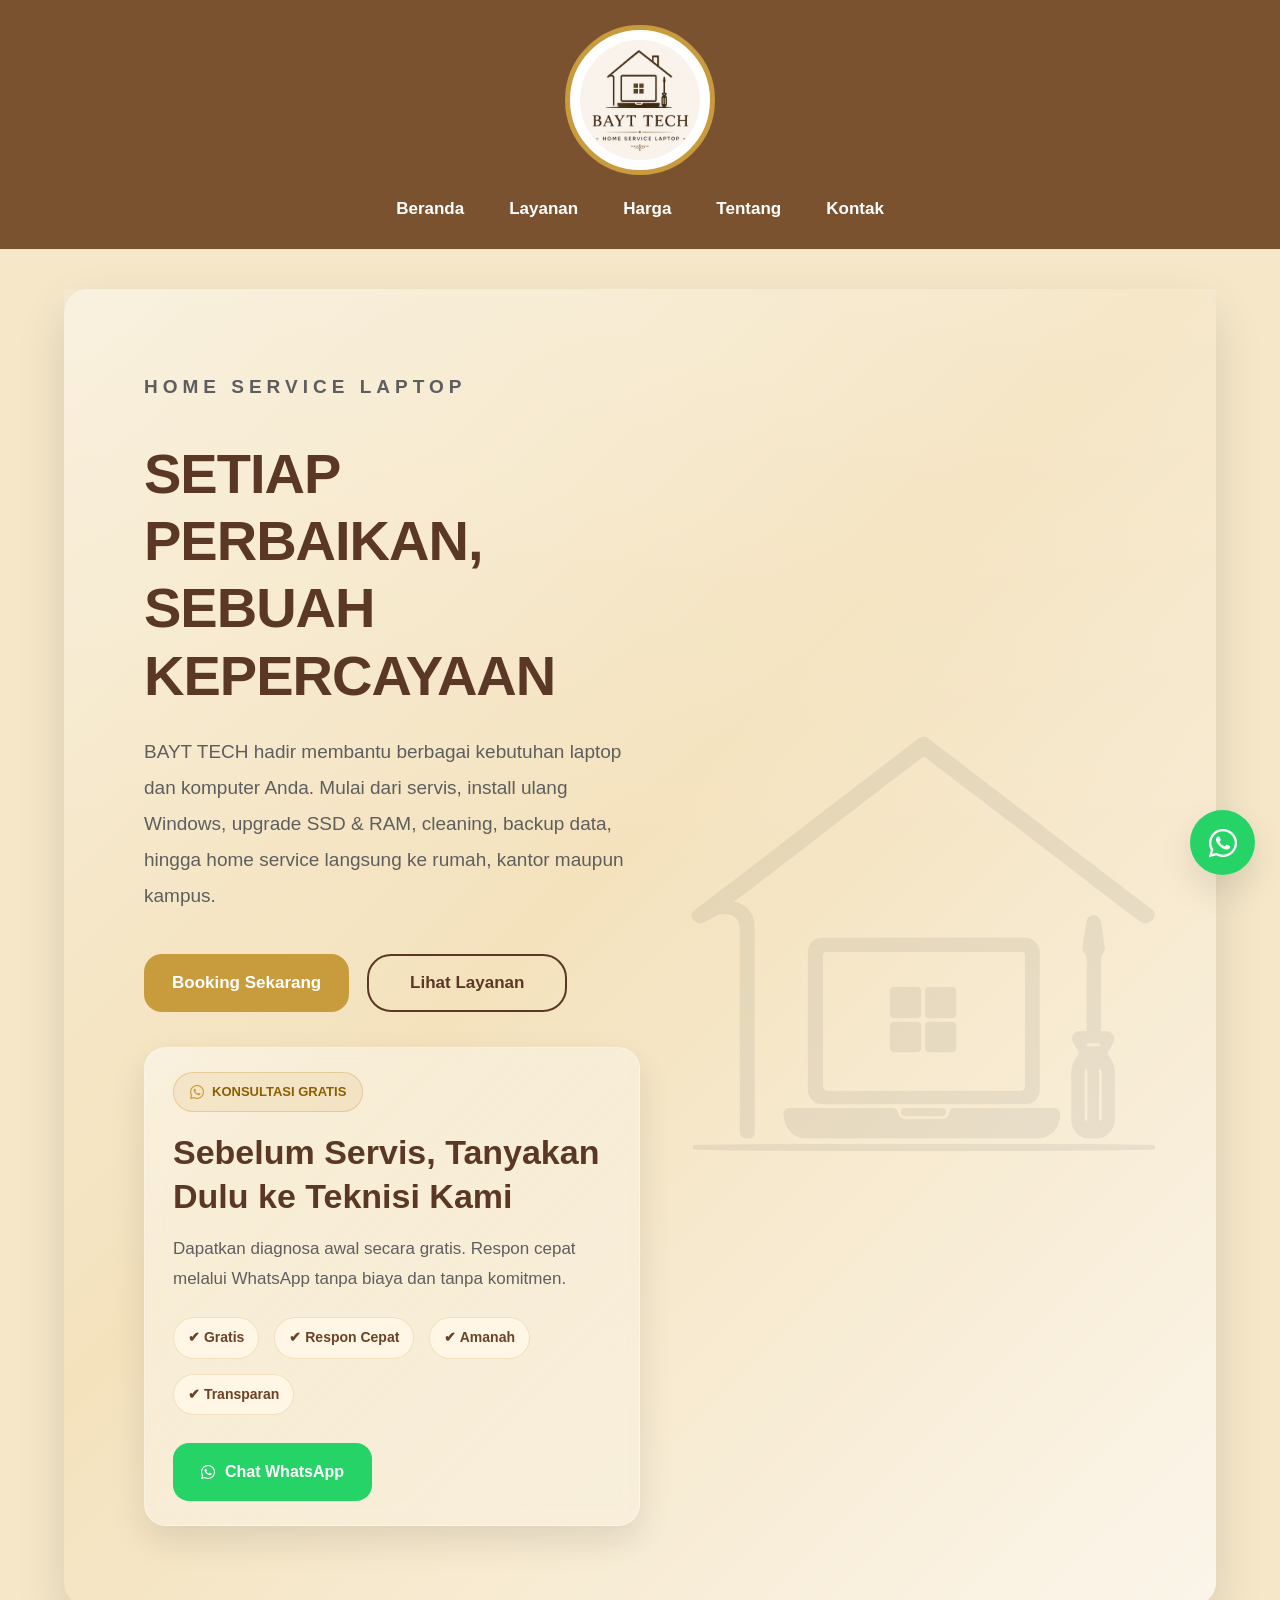
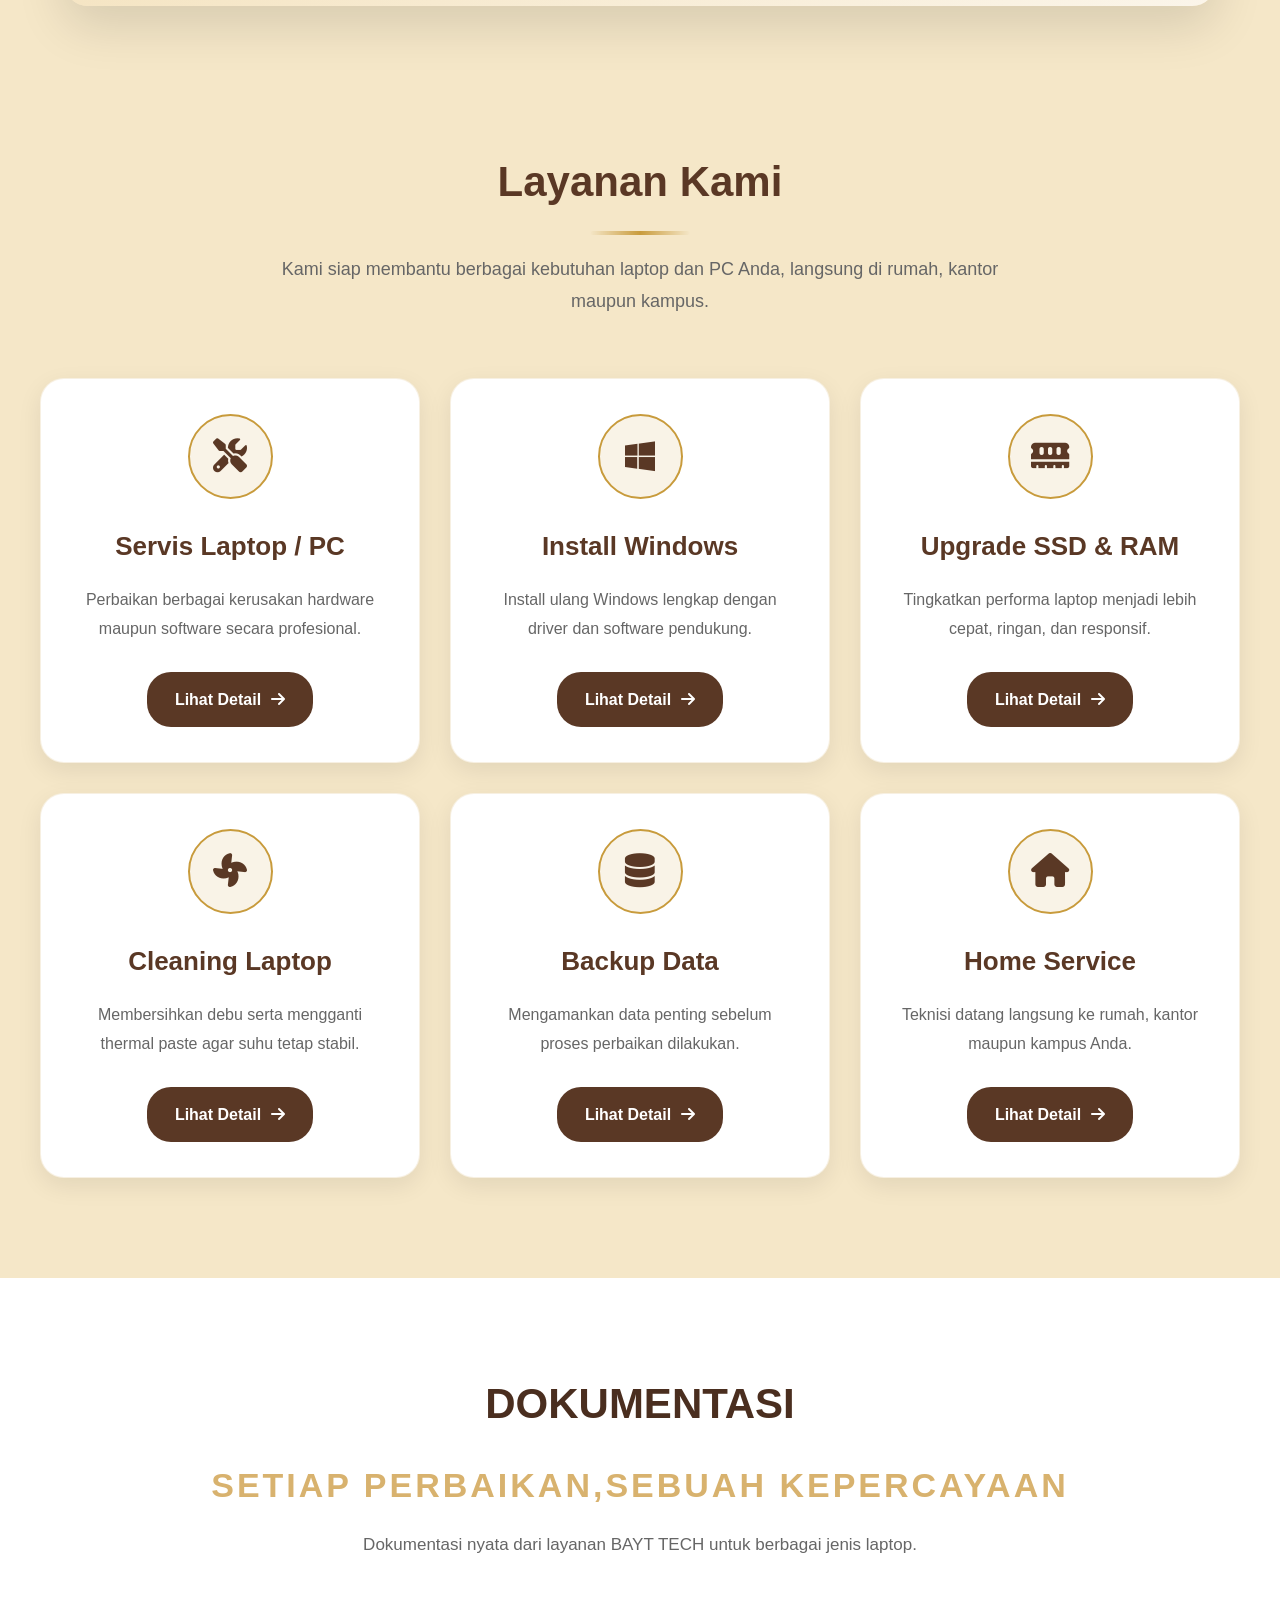
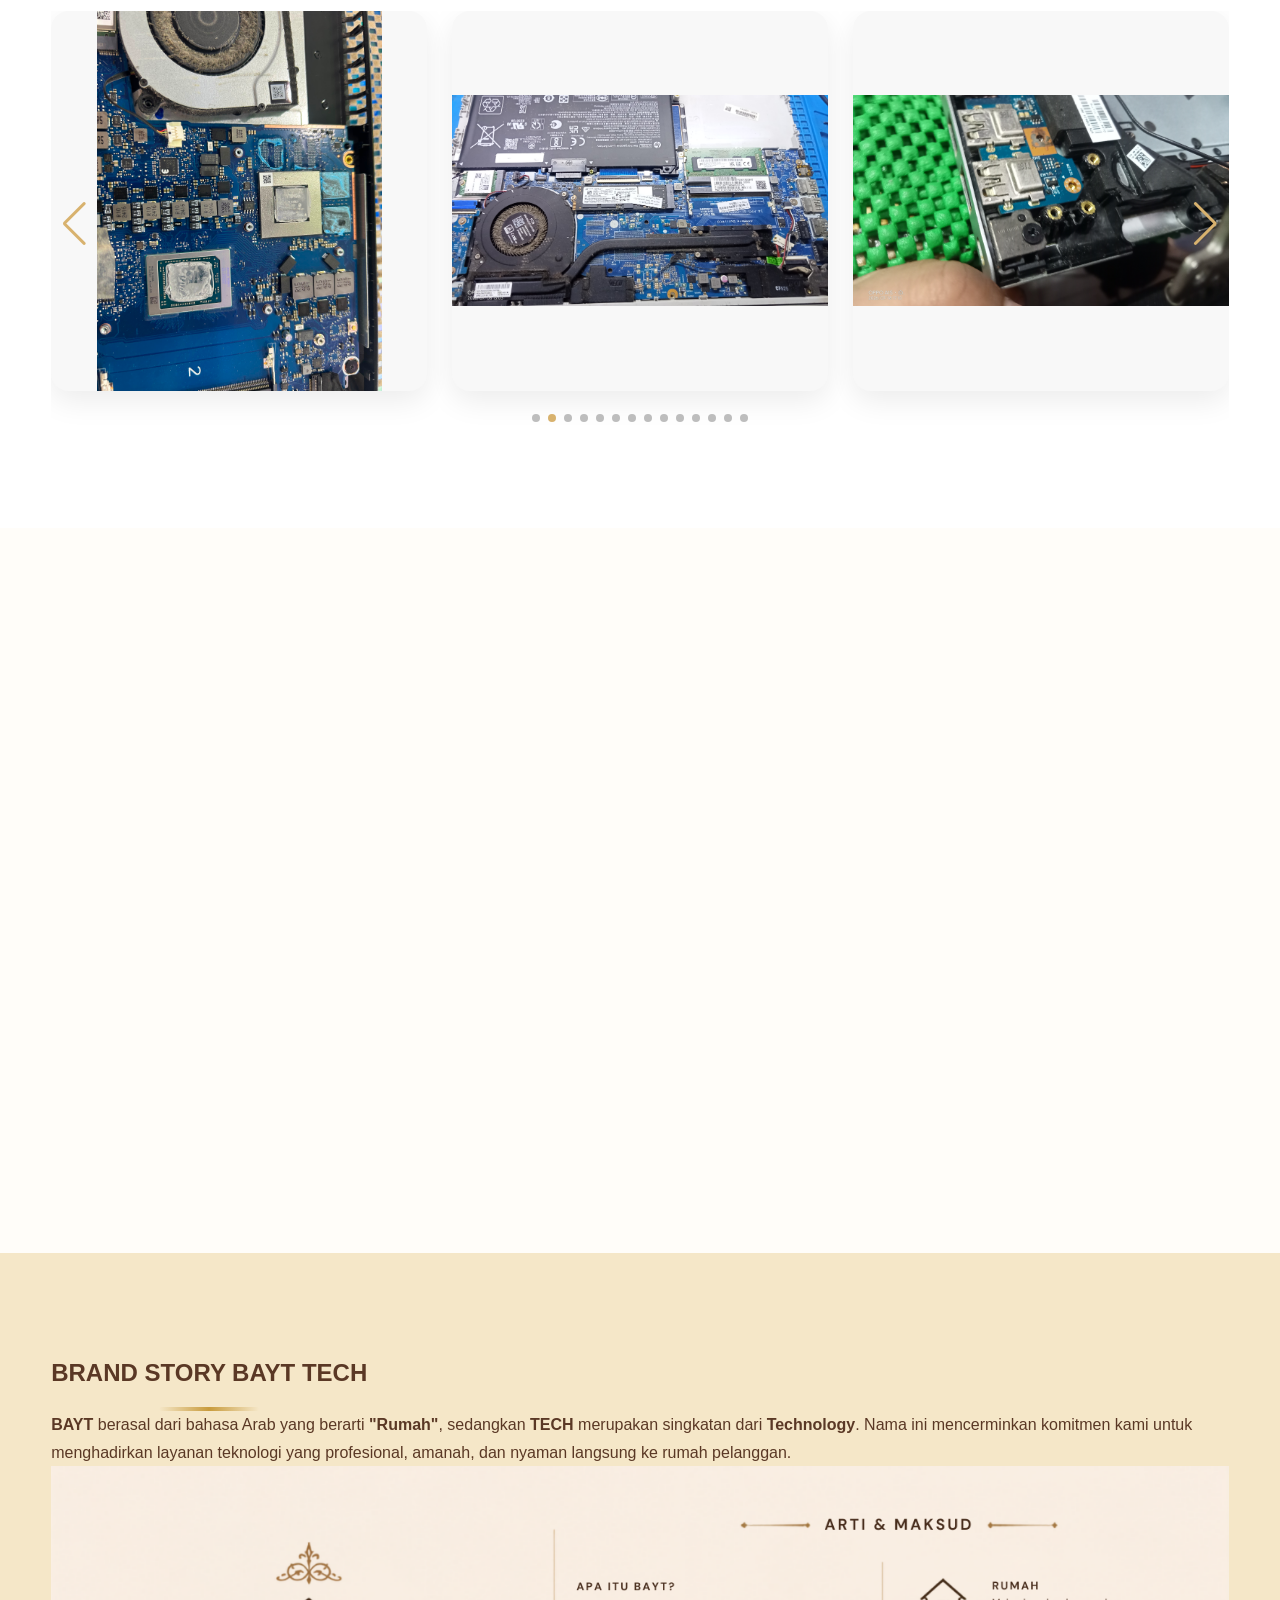
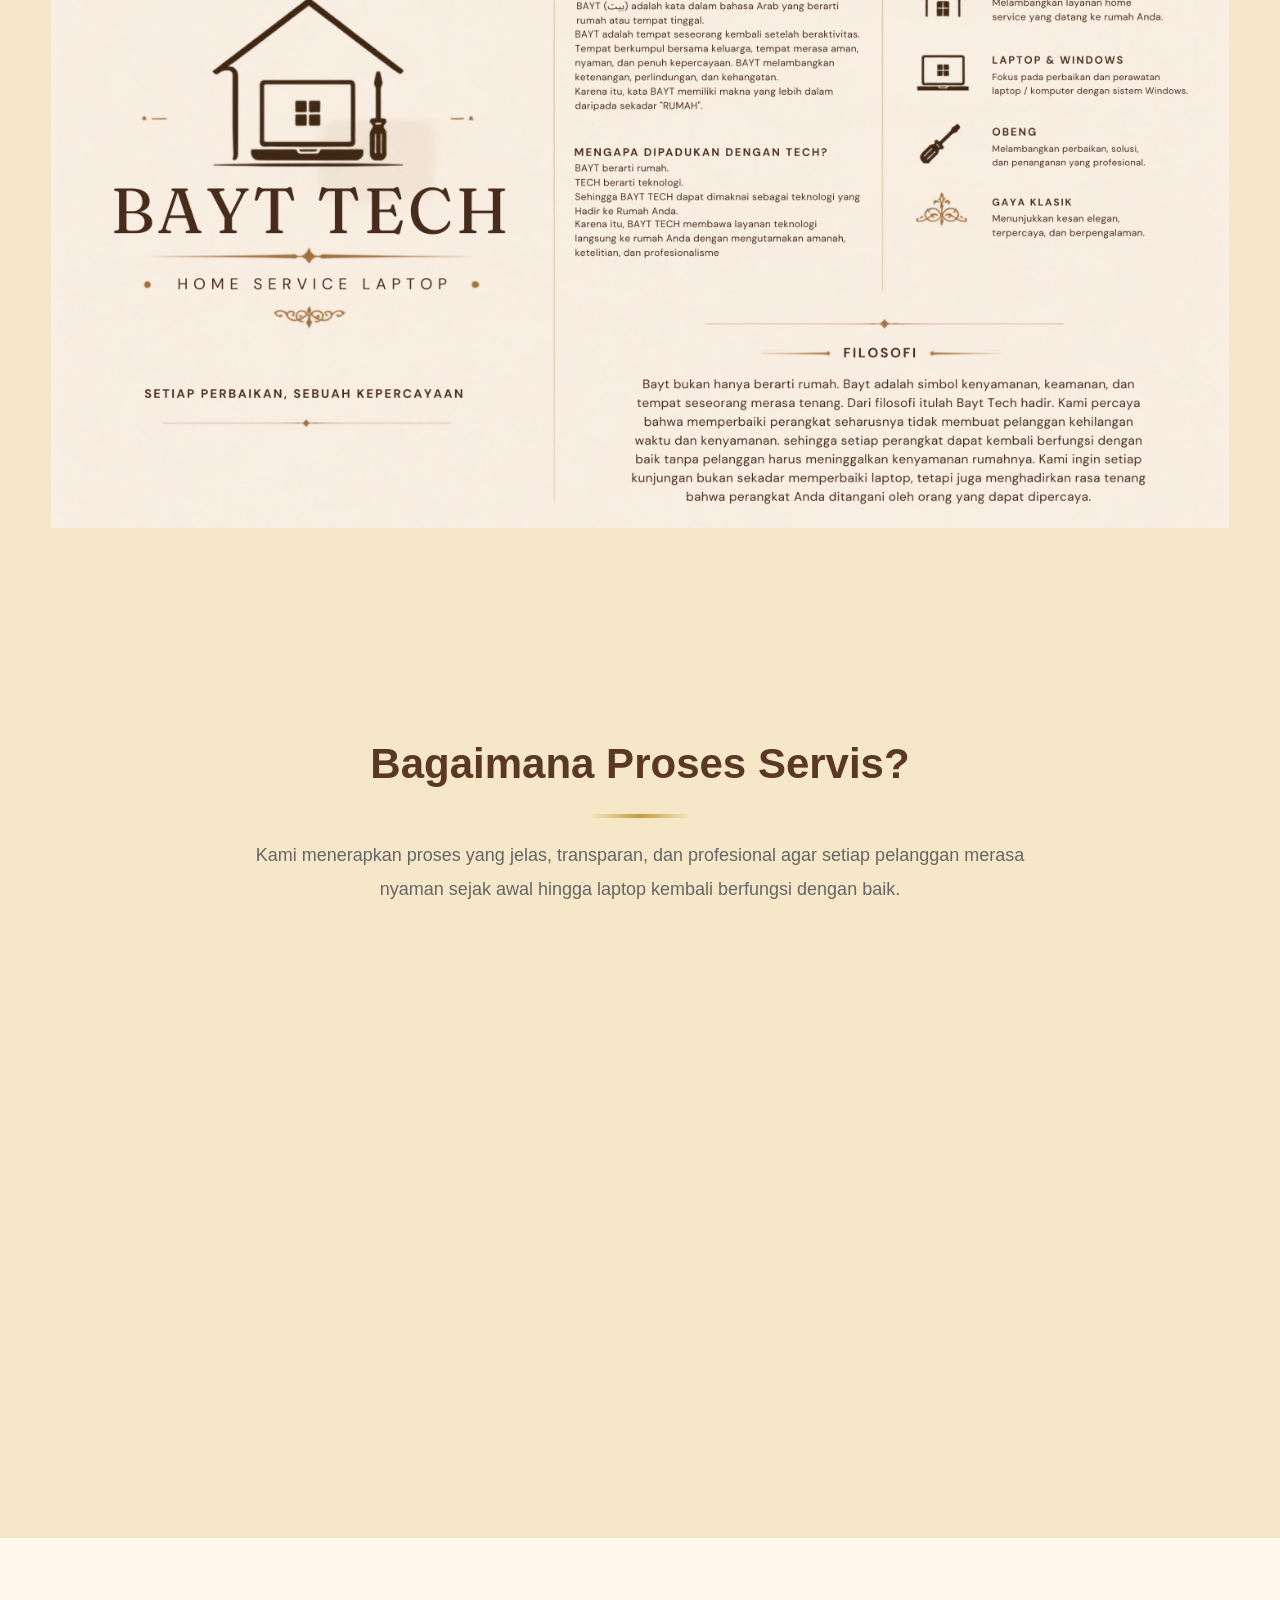
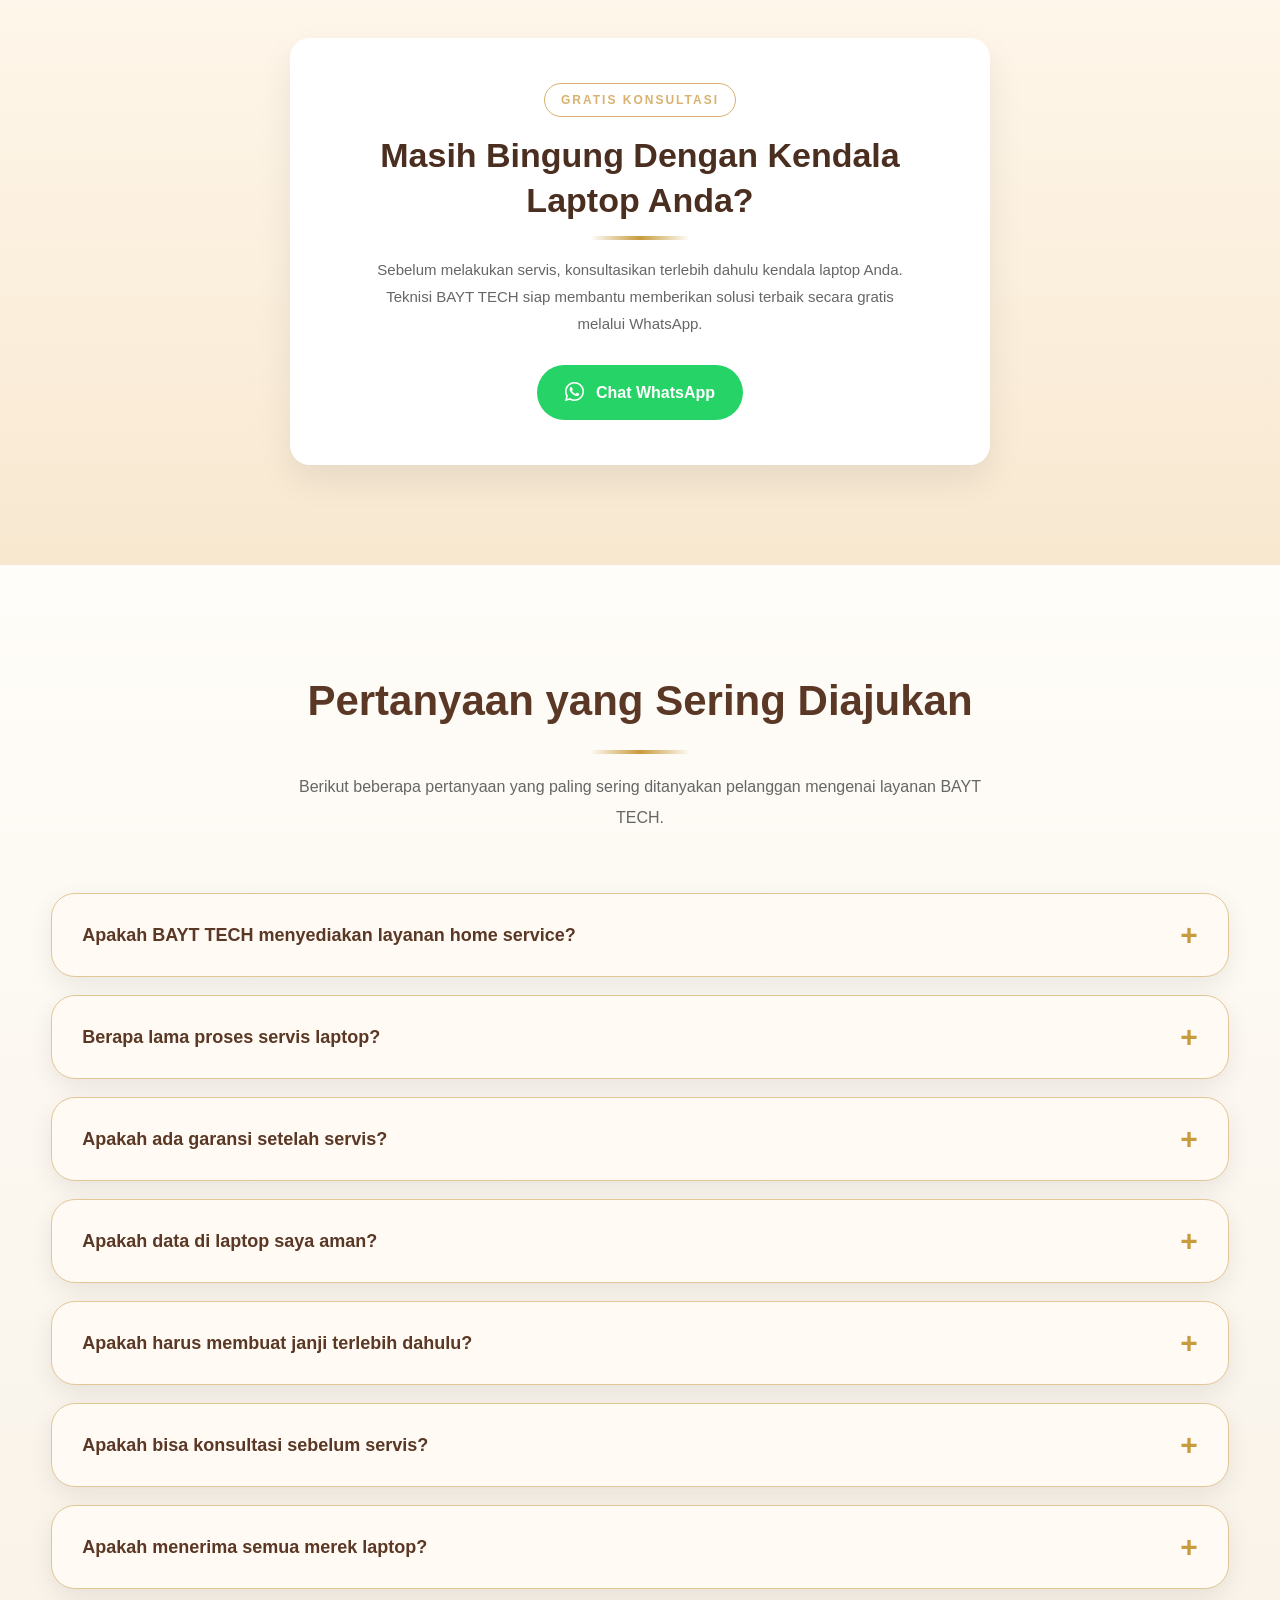
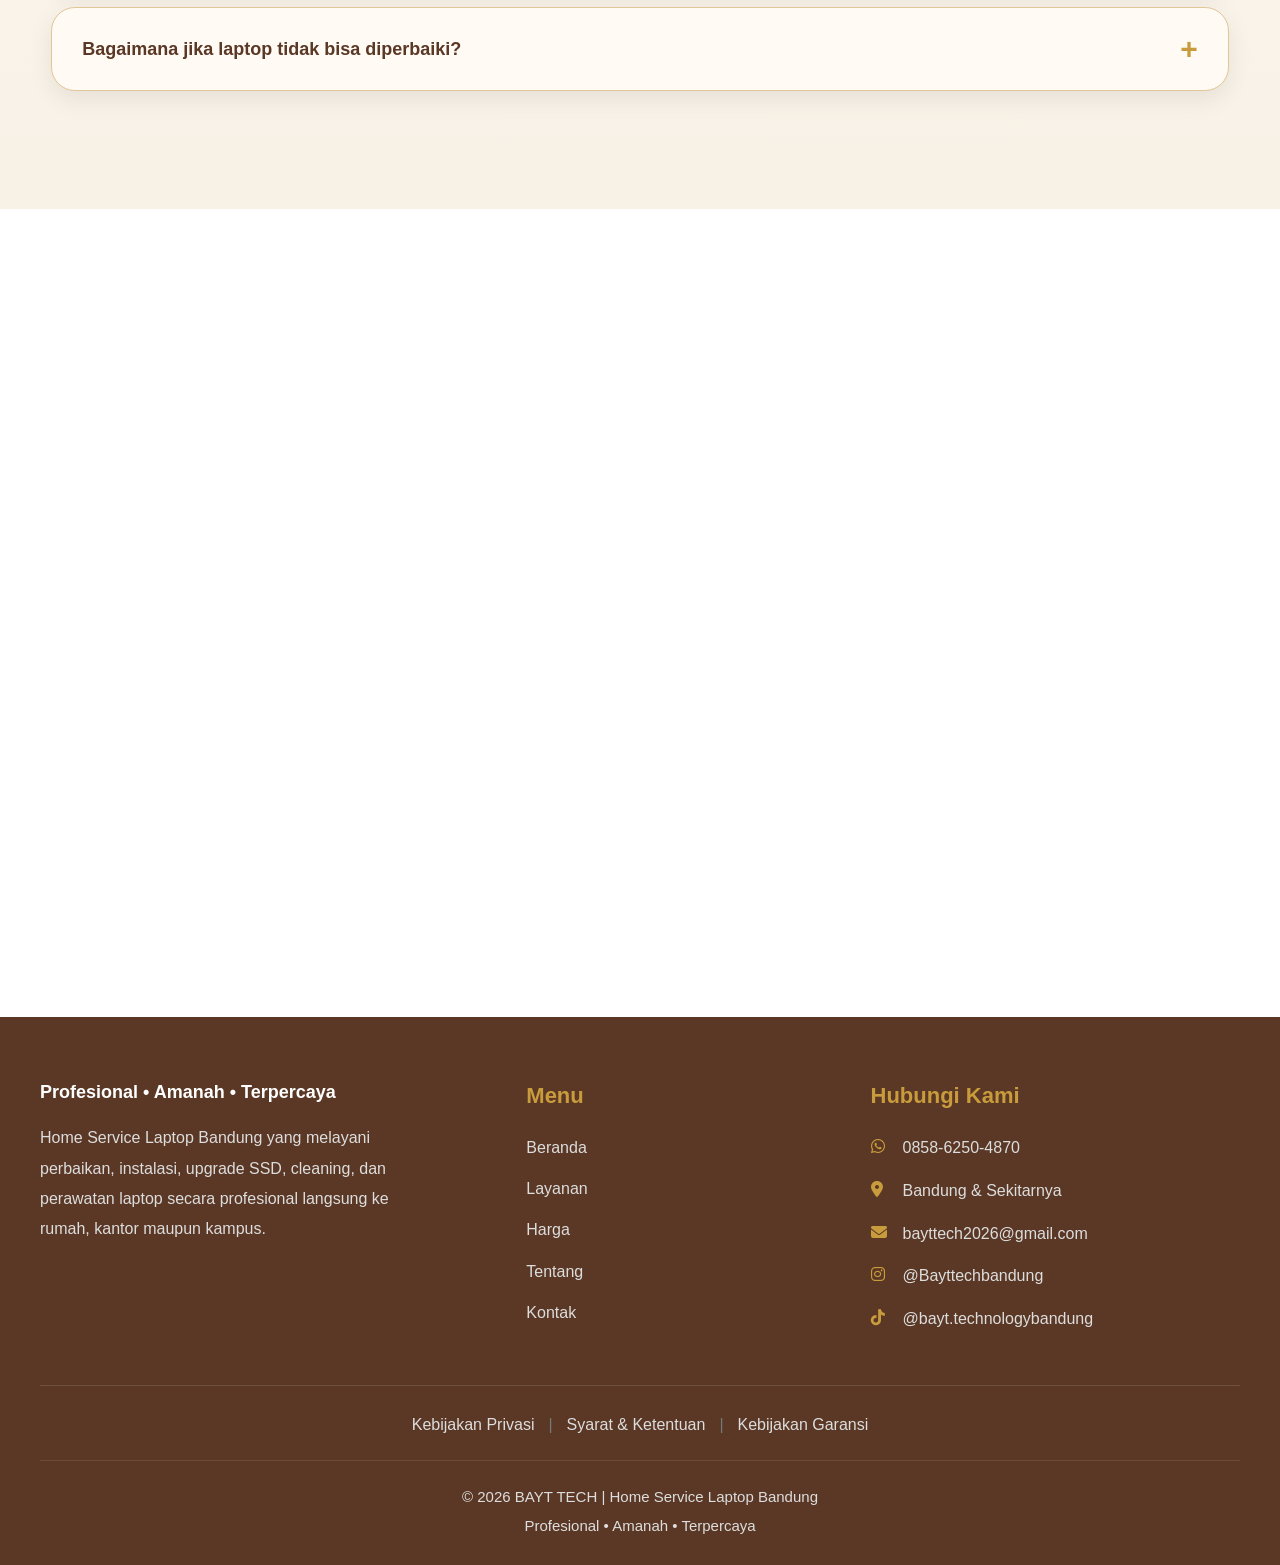
==== commit c3fc488e: "update index.html" ====
--- a/index.html
+++ b/index.html
@@ -111,6 +111,16 @@
 }
     </script>
 
+    <!-- Google tag (gtag.js) -->
+<script async src="https://www.googletagmanager.com/gtag/js?id=G-MCREHY342C"></script>
+<script>
+  window.dataLayer = window.dataLayer || [];
+  function gtag(){dataLayer.push(arguments);}
+  gtag('js', new Date());
+
+  gtag('config', 'G-MCREHY342C');
+</script>
+
 </head>
 
 <body>
